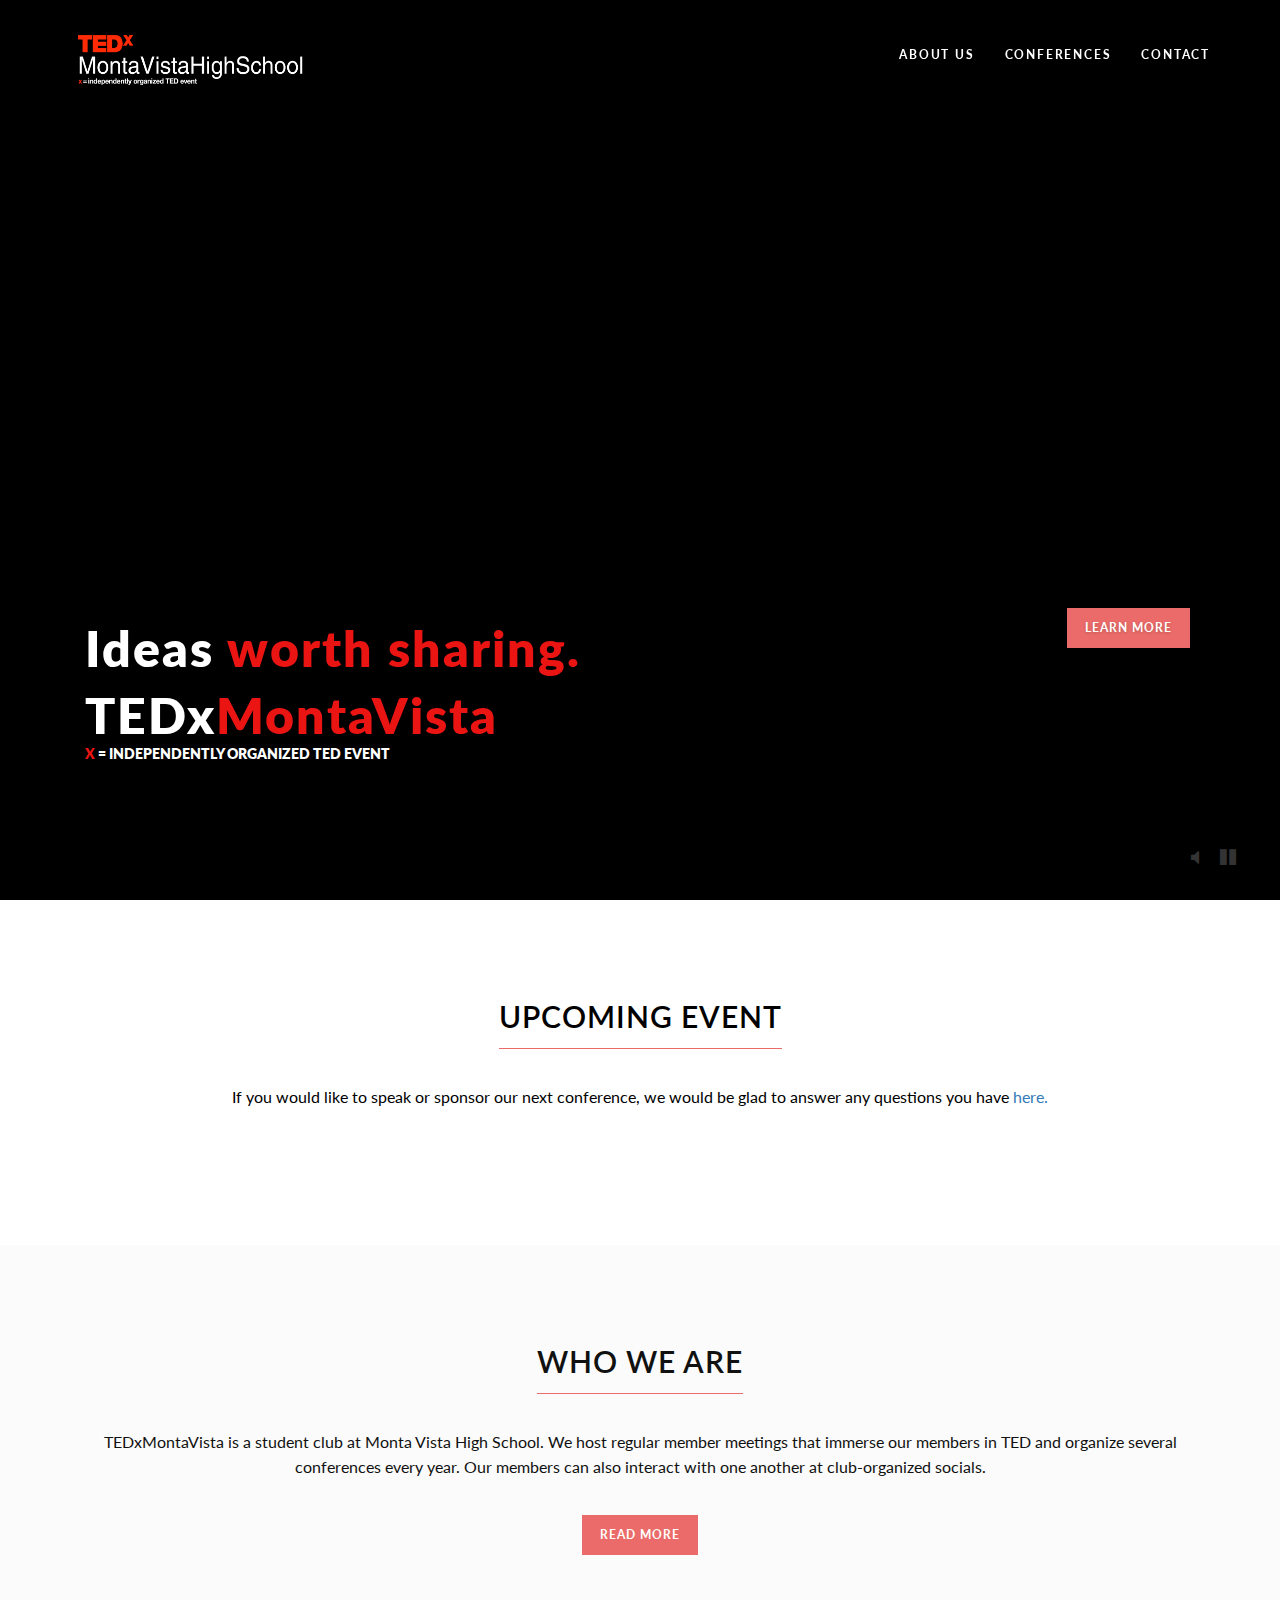
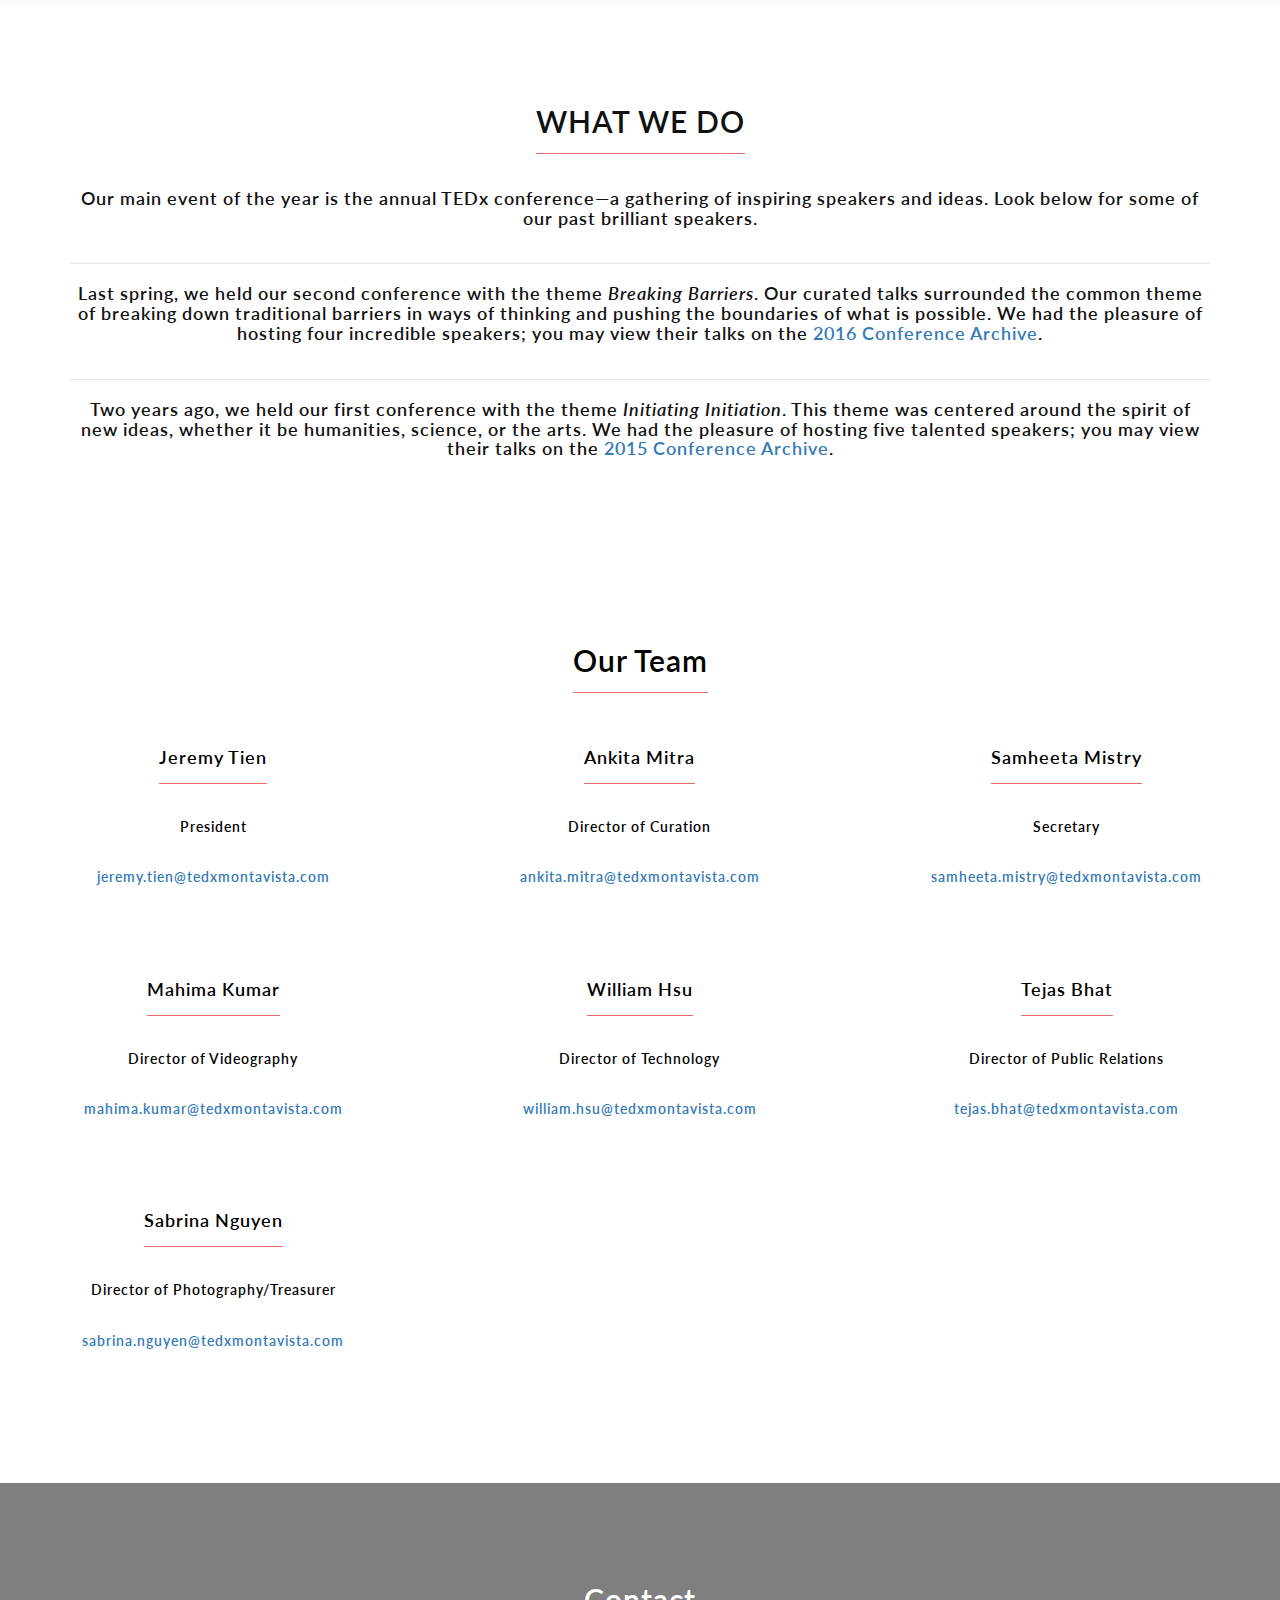
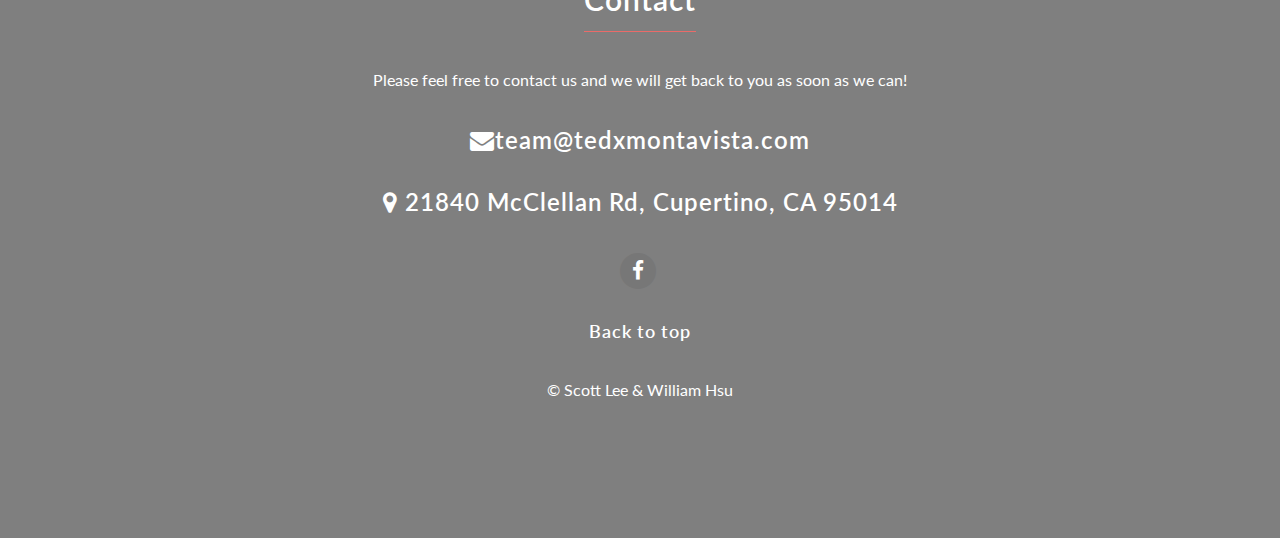
==== index.html @ 3a520374 "firstUpdate" ====
<!DOCTYPE html>
<html lang="en" xmlns="http://www.w3.org/1999/html">
<head>

	<meta charset="utf-8">
	<meta http-equiv="X-UA-Compatible" content="IE=edge">
	<meta name="viewport" content="width=device-width, initial-scale=1">
	<meta name="description" content="">

	<title>TEDxMontaVista</title>

	<!-- Bootstrap -->
	<link href="css/bootstrap.min.css" rel="stylesheet">

	<!-- Styles -->
	<link href="css/style.css" rel="stylesheet">

	<!-- Fonts -->
	<link href="css/font-awesome.min.css" rel="stylesheet" type="text/css">
	<link href='http://fonts.googleapis.com/css?family=Lato:400,700,400italic' rel='stylesheet' type='text/css'>

	<!-- HTML5 Shim and Respond.js IE8 support of HTML5 elements and media queries -->
	<!-- WARNING: Respond.js doesn't work if you view the page via file:// -->
    <!--[if lt IE 9]>   
    <script src="https://oss.maxcdn.com/libs/html5shiv/3.7.0/html5shiv.js"></script>
    <script src="https://oss.maxcdn.com/libs/respond.js/1.4.2/respond.min.js"></script>
    <![endif]-->

</head>

<body id="page-top" data-spy="scroll" data-target=".navbar-fixed-top">

	<!-- Navigation -->
	<nav class="navbar navbar-custom navbar-fixed-top" role="navigation">
		<div class="container">
			<!-- Collect the nav links, forms, and other content for toggling -->
			<div class="collapse navbar-collapse navbar-main-collapse">
				<ul class="nav navbar-nav">
					<a class="navbar-brand" href="#page-top">
						<img src='img/tedx-logo.png' style='width: 300px; height: 50px; margin-top: -10px;'/>
					</a>
				</ul>
				<div class="navbar-collapse collapse">
					<ul class="nav navbar-nav navbar-right">
						<li class="hidden">
							<a href="#page-top"></a>
						</li>
						<li>
							<a class="page-scroll" href="about.html">ABOUT US</a>
						</li>
						<li>
							<a class="dropdown-toggle" data-toggle="dropdown" href="#" role="button" aria-haspopup="true" aria-expanded="false">CONFERENCES</a>
							<ul class="dropdown-menu">
								<li><a href="2015.html">2015: Initiating Innovation</a></li>
								<li><a href="2016.html">2016: Breaking Barriers</a></li>
							</ul>
						</li>
						<!--
						<li>
							<a class="page-scroll" href="team.html">TEAM</a>
						</li>
						-->
						<li>
							<a class="page-scroll" href="#contact">CONTACT</a>
						</li>
					</ul>
				</div>
			</div>
		</div>
	</div>
</nav>

<!-- Intro-->
<header class="intro" style="background-image: none;">

	<!-- Video background-->
	<a id="bgndVideo" class="player" data-property="{videoURL:'https://www.youtube.com/watch?v=3mdTTB6v94Y', containment:'.intro', autoPlay:true, loop:true, mute:true, startAt:8, stopAt: 60, quality:'small', opacity:1, showControls: false, showYTLogo:false, vol:0}"></a>

	<div class="intro-body">
		<div class="container">
			<div class="col-md-7">
				<p class="brand-heading">Ideas <span class="color">worth sharing.</span></p>
				<h1 class="brand-heading-title">TEDx<span class="color">MontaVista</span></h1>
				<p class="intro-text"><span class="color subtext">x</span> = independently organized TED event</p>
			</div>
			<div class="col-md-5">
				<ul class="list-inline lead">
					<li>
						<a href="#about" class="btn btn-primary btn-lg page-scroll">LEARN MORE</a>
					</li>
				</ul>
			</div>
			<div class="video-controls">
				<a id="video-volume" class="fa fa-volume-off fa-lg" href="#"></a>
				<a id="video-play" class="fa fa-pause fa-lg" href="#"></a>
			</div>
		</div>
	</div>
</header>

<!-- Countdown -->

<section id="countdown" class="container-fluid text-center">
	<h2 class="headerline">UPCOMING EVENT</h2>

	<p>If you would like to speak or sponsor our next conference, we would be glad to answer any questions you have <a href="mailto:president@tedxmontavista.com">here.</a></p>
	
	<!-- TIMER: AFTER CONFERENCE DATE IS DECIDED. CHANGE TIME IN CUSTOM.JS -->
	<!--
	<p>Our next conference is taking place on April 23, 2016, at 5:00 PM at the <a href="https://goo.gl/maps/FJUpGHyCZoQ2">Monta Vista High School</a> auditorium. Check out of <a href="https://www.facebook.com/events/777700162365647/">Facebook event</a>, and grab tickets <a href="https://www.eventbrite.com/e/tedxmontavistahighschool-2016-spring-conference-tickets-24337842141">here!</a></p>
	<div id="clock"></div>
	-->

</section>

<!-- About -->
<section id="about" class="container-fluid text-center">
	<div class="row">
		<div class="split-padding3">
			<h2 class="headerline">WHO WE ARE</h2>
			<p>TEDxMontaVista is a student club at Monta Vista High School. We host regular member meetings that immerse our members in TED and organize several conferences every year. Our members can also interact with one another at club-organized socials.</p>
			<a href="about.html" class="btn btn-primary btn-lg page-scroll">READ MORE</a>
		</div>
	</div>
</section>

<!-- Project Section -->
<section id="project" class="head split-padding4">
	<div class="container">
		<div class="row">
			<div class="col-xs-12 text-center">
				<h2 class="headerline">WHAT WE DO</h2>
				<h4>Our main event of the year is the annual TEDx conference—a gathering of inspiring speakers and ideas. Look below for some of our past brilliant speakers. </h4>
				<hr>
				<h4>Last spring, we held our second conference with the theme <em>Breaking Barriers</em>. Our curated talks surrounded the common theme of breaking down traditional barriers in ways of thinking and pushing the boundaries of what is possible. We had the pleasure of hosting four incredible speakers; you may view their talks on the <a href="2016.html">2016 Conference Archive</a>.</h4>
				<hr>
				<h4>Two years ago, we held our first conference with the theme <em>Initiating Initiation</em>. This theme was centered around the spirit of new ideas, whether it be humanities, science, or the arts. We had the pleasure of hosting five talented speakers; you may view their talks on the <a href="2015.html">2015 Conference Archive</a>.</h4>
			</div>
		</div>
	</div>
</section>
<!--
<div class="project wow fadeIn">
	<div class="container-fluid text-center">
		<div class="row">
			<div class="col-sm-6 col-md-6 col-lg-3 project-item no-pad">
				<a href="2016.html" class="project-link">
					<div class="caption">
						<div class="caption-content">
							Elle Allison-Napolitano
						</div>
					</div>
					<img src="img/elle-allison-napolitano.jpg" class="img-responsive center-block" alt="">
				</a>
			</div>
			<div class="col-sm-6 col-md-6 col-lg-3 project-item no-pad">
				<a href="2016.html" class="project-link">
					<div class="caption">
						<div class="caption-content">
							Austin Hill Shaw
						</div>
					</div>
					<img src="img/austin-hill-shaw.jpg" class="img-responsive center-block" alt="">
				</a>
			</div>
			<div class="col-sm-6 col-md-6 col-lg-3 project-item no-pad">
				<a href="2016.html" class="project-link">
					<div class="caption">
						<div class="caption-content">
							Allen Klein
						</div>
					</div>
					<img src="img/allen-klein.jpg" class="img-responsive center-block" alt="">
				</a>
			</div>
			<div class="col-sm-6 col-md-6 col-lg-3 project-item no-pad">
				<a href="2016.html" class="project-link">
					<div class="caption">
						<div class="caption-content">
							Albert Zeng
						</div>
					</div>
					<img src="img/albert-zeng.jpg" class="img-responsive center-block" alt="">
				</a>
			</div>
		</div>
	</div>
</div>
-->
<section id="team" class="container-fluid text-center">
	<div class="row">
		<h2 class="headerline">Our Team</h2><br>
<div class="col-lg-4 col-md-6">
			<h4 class="headerline">Jeremy Tien</h4>
			<!-- <p><img src="img/jeremy-chen.jpg" class="img-responsive center-block" alt=""></p> -->
			<h5>President</h5>
			<h5><a href="mailto:jeremy.tien@tedxmontavista.com">jeremy.tien@tedxmontavista.com</a></h5>
		</div>
		<div class="col-lg-4 col-md-6">
			<h4 class="headerline">Ankita Mitra</h4>
			<!-- <p><img src="img/michael-ding.jpg" class="img-responsive center-block" alt=""></p> -->
			<h5>Director of Curation</p>
			<h5><a href="mailto:ankita.mitra@tedxmontavista.com">ankita.mitra@tedxmontavista.com</a></h5>
		</div>
		<div class="col-lg-4 col-md-6">
			<h4 class="headerline">Samheeta Mistry</h4>
			<!-- <p><img src="img/michael-ding.jpg" class="img-responsive center-block" alt=""></p> -->
			<h5>Secretary</h5>
			<h5><a href="mailto:samheeta.mistry@tedxmontavista.com">samheeta.mistry@tedxmontavista.com</a></h5>
		</div>
	</div>
	<br><br><br>
	<div class="row">
		<div class="col-lg-4 col-md-6">
			<h4 class="headerline">Mahima Kumar</h4>
			<!-- <p><img src="img/scott-lee.jpg" class="img-responsive center-block" alt=""></p> -->
			<h5>Director of Videography</p>
			<h5><a href="mailto:mahima.kumar@tedxmontavista.com">mahima.kumar@tedxmontavista.com</a></h5>
		</div>		
		<div class="col-lg-4 col-md-6">
			<h4 class="headerline">William Hsu</h4>
			<!-- <p><img src="img/michael-ding.jpg" class="img-responsive center-block" alt=""></p> -->
			<h5>Director of Technology</p>
			<h5><a href="mailto:william.hsu@tedxmontavista.com">william.hsu@tedxmontavista.com</a></h5>
		</div>
		<div class="col-lg-4 col-md-6">
			<h4 class="headerline">Tejas Bhat</h4>
			<!-- <p><img src="img/scott-lee.jpg" class="img-responsive center-block" alt=""></p> -->
			<h5>Director of Public Relations</p>
			<h5><a href="mailto:tejas.bhat@tedxmontavista.com">tejas.bhat@tedxmontavista.com</a></h5>
		</div>
	</div>
<br><br><br>
<div class="row">
		<div class="col-lg-4 col-md-6">
			<h4 class="headerline">Sabrina Nguyen</h4>
			<!-- <p><img src="img/scott-lee.jpg" class="img-responsive center-block" alt=""></p> -->
			<h5>Director of Photography/Treasurer</p>
			<h5><a href="mailto:jeremy.tien@tedxmontavista.com">sabrina.nguyen@tedxmontavista.com</a></h5>
		</div>
	</div>
</section>

<!-- Contact Section -->
<section id="contact" class="container-fluid text-center">
	<div class="overlay"></div>
	<div class="col-lg-6 col-lg-offset-3">
		<h2 class="headerline">Contact</h2>
		<p>Please feel free to contact us and we will get back to you as soon as we can!</p>
		<h3><i class="fa fa-envelope"></i><a href="mailto:team@tedxmontavista.com" class="email">team@tedxmontavista.com</a></h3>
		<h3><i class="fa fa-map-marker"></i> 21840 McClellan Rd, Cupertino, CA 95014</h3>
		<ul class="list-inline lead">
			<li><a href="https://www.facebook.com/TEDxMontaVista"><span class="fa-stack"><i class="fa fa-circle fa-stack-2x"></i><i class="fa fa-facebook fa-stack-1x fa-inverse"></i></span></a></li>
		</ul>
		<h4><a href="#page-top" class="email">Back to top</a></h4>
		<p class="">&copy; Scott Lee &amp; William Hsu</p>
	</div>
</section>




<!-- Javascript: Core -->
<script src="js/jquery.js"></script>
<script src="js/bootstrap.min.js"></script>

<!-- Javascript: Plugins -->
<script src="js/easing.min.js"></script>
<script src="js/countdown.min.js"></script>
<script src="js/smoothscroll.js"></script>

<!-- Javascript: Background -->
<script src="js/device.min.js"></script>
<script src="js/mb.YTPlayer.js"></script>

<!-- Javascript: Custom -->
<script src="js/custom.js"></script>

</body>
</html>
---- css/style.css ----
/* Base structure */

html, body {
    width: 100%;
    height: 100% !important;
}

body {
    font-family: 'Lato', sans-serif;
    color: #000;
    background-color: #fff;
}

h1, h2, h3, h4, h5, h6 {
    margin: 0 0 35px;
    letter-spacing: 1px;
    font-weight: 600;
}

p {
    margin: 0 0 25px;
    font-size: 15px;
    line-height: 1.5;
}

@media(min-width:768px) {
    p {
        margin: 0 0 35px;
        font-size: 16px;
        line-height: 1.6;
    }
}

a {
    -webkit-transition: all .3s ease-in-out;
    -moz-transition: all .3s ease-in-out;
    transition: all .3s ease-in-out;
}

a:hover,
a:focus {
    text-decoration: none;
}

.no-pad {
    padding: 0;
}

.headerline {
    border-bottom: 1px solid #EA6B69;
    padding-bottom: 15px;
    display: inline-block;
}

.overlay {
    background: rgba(0, 0, 0, 0.5);
    width: 100%;
    height: 100%;
    position: absolute;
    z-index: -1;
    top: 0;
    left: 0;
}

section {
    position: relative;
    z-index: 999;
    padding: 100px 0;
}

@media(max-width:768px) {
    section {
        padding: 70px 0;
    }
}

.list-inline>li {
    padding-bottom: 10px;
}
.label {
    border-radius: 0;
}
.label-danger {
    background-color: #c00;
}
.btn {
    border-radius: 0;
    font-size: 12px;
    font-weight: 700;
    letter-spacing: 1px;
    text-transform: uppercase;
    -webkit-transition: all .3s ease-in-out;
    -moz-transition: all .3s ease-in-out;
    transition: all .3s ease-in-out;
}
.btn-default {
    border: 2px solid #fff;
    outline: 0;
    color: #fff;
    background-color: transparent;
}
.btn-default:hover,
.btn-default:focus {
    border: 2px solid #eee;
    outline: 0;
    color: #000;
    background-color: #eee;
}
.btn-primary {
    border: 2px solid #EA6B69;
    outline: 0;
    color: #fff;
    background-color: #EA6B69;
}
.btn-primary:hover,
.btn-primary:focus {
    border: 2px solid #EA1513;
    outline: 0;
    color: #fff;
    background-color: #EA1513;
}

.split-padding0,
.split-padding,
.split-padding2,
.split-padding3,
.split-padding3-alt,
.split-padding4,
.split-padding5 {
    padding: 100px 60px 50px;
}

.split-padding3-alt{
    padding-top: 32px;
}

@media(max-width:768px) {
    .split-padding0,
    .split-padding,
    .split-padding2,
    .split-padding3,
    .split-padding3-alt,
    .split-padding4,
    .split-padding5 {
        padding: 50px 20px 50px;
    }

    .split-padding3-alt{
    padding-top: 25px;
    }
}



.split-padding-demo {
    padding: 50px;
}

.split-padding0,
.split-padding,
.split-padding2 {
    color: #fff;
}
.split-padding3,
.split-padding4 {
    color: #111;
}
.split-padding0 {
    background-color: #151515;
}
.split-padding {
    background-color: #111;
}
.split-padding2 {
    background-color: #000;
}

.split-padding3 {
    background-color: rgba(250, 250, 250, 0.8);
}
.split-padding3-alt
{}
}
.split-padding4 {
    background-color: rgba(0, 0, 0, 0.05);
}

a .fa-circle {
    color: #777;
    -webkit-transition: all .3s ease-in-out;
    -moz-transition: all .3s ease-in-out;
    transition: all .3s ease-in-out;
}
a:hover .fa-circle {
    color: #555;
}

/* NavBar */

.navbar-custom {
    margin-bottom: 0;
    border-bottom: 1px solid #333;
    text-transform: uppercase;
    color: rgba(255,255,255,.8);
    background-color: #000;
}
.navbar-custom .navbar-brand {
    font-size: 26px;
    letter-spacing: 1px;
    text-transform: none;
}
.navbar-custom.top-nav-collapse .navbar-brand {
    font-size: 24px;
}
.navbar-custom .navbar-brand:focus {
    outline: 0;
}
.navbar-custom .navbar-brand .navbar-toggle {
   
    font-size: 20px;
    color: #fff;
}
.navbar-custom .navbar-brand .navbar-toggle:focus,
.navbar-custom .navbar-brand .navbar-toggle:active {
    outline: 0;
}
.navbar-custom a {
    color: #fff;
    font-size: 12px;
    font-weight: 700;
    letter-spacing: 0.15em;
    text-transform: uppercase;
}
.navbar-custom .nav li a {
    -webkit-transition: background .4s ease-in-out;
    -moz-transition: background .4s ease-in-out;
    transition: background .4s ease-in-out;
}
.navbar-custom .nav li a:hover {
    outline: 0;
    color: #EA6B69;
    background-color: transparent;
}
.navbar-custom .nav li a:focus,
.navbar-custom .nav li a:active {
    outline: 0;
    background-color: transparent;
}
.navbar-custom .nav li.active {
    outline: 0;
}
.navbar-custom .nav li.active a {
    color: #EA6B69;
}
.navbar-custom .nav li.active a:hover {
    color: #fff;
}
@media(min-width:768px) {
    .navbar-custom {
        padding: 30px;
        border-bottom: 0;
        letter-spacing: 1px;
        background: 0 0;
        -webkit-transition: background .5s ease-in-out,padding .5s ease-in-out;
        -moz-transition: background .5s ease-in-out,padding .5s ease-in-out;
        transition: background .5s ease-in-out,padding .5s ease-in-out;
    }
    .navbar-custom.top-nav-collapse {
        padding: 10px 30px;
        background-color: #000;
    }
}
.top-nav-collapse .container {
    width: auto;
}
.navbar-toggle {
    padding: 3px 5px 0;
    margin-bottom: 0;
}

.nav-title
{
   left: 0%;
}

/* Intro */

.intro {
    display: table;
    width: 100%;
    color: #fff;
    text-shadow: 0 1px 3px rgba(0,0,0,.2);
    height: 100%;
    background: #000 url(../img/5.jpg)  no-repeat center center fixed;
    -webkit-background-size: cover;
    -moz-background-size: cover;
    background-size: cover;
}

.intro2 {
    background: #000 url(../img/6.jpg)  no-repeat center center fixed;
    -webkit-background-size: cover;
    -moz-background-size: cover;
    background-size: cover;
}

.intro2 #clock {
    padding:50px 0;
}

.intro2 #clock span {
    border-bottom: 1px solid #fff!important;
}


.intro .intro-body {
    display: table-cell;
    vertical-align: bottom;
    background: rgba(0, 0, 0, 0.5);
    padding: 100px 0;
}
.intro .intro-body .brand-heading  {
    font-size: 40px;
    font-weight: 800;
    letter-spacing: 2px;
    margin: 0px;
}

.intro .intro-body .brand-heading-title
{
    font-size: 40px;
    font-weight: 800;
    letter-spacing: 2px;
    margin: 0px;
}

.color {
    color: #EA1513;
    
}
.intro .intro-body .intro-text {
    font-size: 14px;
    font-weight: 800;
    text-transform: uppercase;
}
@media(min-width:768px) {
    .intro {
        padding: 0;
    }
    .intro .intro-body .brand-heading {
        font-size: 50px;
    }
    .intro .intro-body .brand-heading-title{
        font-size: 50px;
    }
}

@media (min-width: 992px) {
    .intro .list-inline {
        text-align: right;
    }
}

@media(max-width:768px) {
    .intro2 #clock {
        padding:0;
    }
    .intro .intro-body {
        padding: 30px 0;
    }
}

/* VIDEO BACKGROUND */
.video-controls {
    position: absolute;
    bottom: 30px;
    right: 40px;
    z-index: 1;
    opacity: .2;
    display: none;
}
.video-controls-visible {
    display: inline;
}
.video-controls .fa {
    color: #fff;
    padding: 5px;
    width: 25px;
}

/* Action */

#action {
    background-color: #000;
    padding-top: 0;
    padding-bottom: 0;
}

/* About */

#about,
#about2,
#about3 {
    padding-top: 0;
    padding-bottom: 0;
    color: #333;
}
#about {
    width: 100%;
    background: url(../img/2.jpg)  no-repeat center center fixed;
    -webkit-background-size: cover;
    -moz-background-size: cover;
    background-size: cover;
}

@media(max-width:768px) {
    #about,
    #about2,
    #about3 {
        text-align: center;
    }
}

/* Countdown */

#clock div {
    display: inline-block;
    font-size: 16px;
    font-weight: 600;
    margin:0 25px;
    text-transform: uppercase;
    letter-spacing: 2px;
    line-height: 60px;
}
#clock span {
    display: block;
    font-size: 72px;
    font-weight: 300;
    padding: 30px 0;
    border-bottom: 1px solid #333;
}

@media (max-width: 768px) {
    #clock div {
        font-size: 14px;
        margin:0 15px;
    }
    #clock span {
        font-size: 42px;
        padding: 15px 0;
    }
}

@media (max-width: 468px) {
    #clock div {
        font-size: 11px;
        margin:0 7px;
    }
    #clock span {
        font-size: 32px;
        padding: 5px 0;
    }
}

/* Progress Bar */

#progress {
    background-color: #151515;
    color: #fff;
}
.progress {
    margin-bottom: 40px;
    background-color: #333;
}

/* Project */

#project {
    color: #111;
    padding: 100px 0 50px;
}

.project-item .project-link {
    display: block;
    position: relative;
}
.project-item .project-link .caption {
    position: absolute;
    width: 100%;
    height: 100%;
    opacity: 0;
    background: rgba(255, 255, 255, 0.8);
    cursor: pointer;
    -webkit-transition: all 0.6s ease 0s;
    -moz-transition: all 0.6s ease 0s;
    transition: all 0.6s ease 0s;
}
.project-item .project-link .caption:hover,
#project img:hover,
#project img:focus,
a.project-link:focus,
a.project-link:hover {
    opacity:1!important;
    left: 0;
}
.project-item .project-link:hover {
    -moz-transform: scale(1.04);
    -webkit-transform: scale(1.04);
    -ms-transform: scale(1.04);
    transform: scale(1.04);
}
.project-item .project-link .caption .caption-content {
    position: absolute;
    bottom: 0;
    left:0;
    font-size: 16px;
    color: #333;
    text-transform: uppercase;
    font-weight: 700;
    padding: 30px;
    text-align: left;
}
.project-item .project-link .caption .caption-content .icon {
    display: block;
    font-size: 36px;
    line-height: 46px;
    opacity: 0.5;
}
.project-item {
    overflow: hidden;
}
.project-modal {
    padding: 0!important;
}
.project-modal .modal-content {
    padding: 80px 0;
    min-height: 100%;
    min-width: 102%;
    border: 0;
    border-radius: 0;
    background-clip: border-box;
    -webkit-box-shadow: none;
    box-shadow: none;
}
.project-modal .modal-content h2 {
    margin: 0;
    font-size: 26px;
}
.project-modal .modal-content img,
.project-modal .embed-responsive {
    margin-bottom: 30px;
    width: 100%;
}
.project-modal .close-modal{
    position: absolute;
    top: 0;
    left: 50%;
    cursor: pointer;
    opacity: 0.4;
    font-size: 46px;
    -webkit-transition: all ease .5s;
    -moz-transition: all ease .5s;
    transition: all ease .5s;
}
.project-modal .backgrid {
    left: 40px;
}
.project-modal button {
    margin-top: 20px;
    border: 2px solid #000;
    color: #000;
}
.project-modal .close-modal:hover {
    opacity: .3;
}
.project-modal .modal-backdrop {
    display: none;
    opacity: 0;
}
.modal-content h2 {
    font-weight: 300;
}

@media(max-width:768px) {
    .project-item .project-link .caption {
        opacity: 0.7;
    }
    .project-item .project-link:hover {
        -moz-transform: scale(1);
        -webkit-transform: scale(1);
        -ms-transform: scale(1);
        transform: scale(1);
    }
    .project-item .project-link .caption .caption-content {
        left: 50px;
    }
}

/* Sponsors */

#sponsor {
    background: #151515;
}

.sponsor img {
    max-width: 132px;
    height: 50px;
    margin: 50px auto;
    display: block;
}

/* Team */

#team h2 {
    margin-bottom: 55px;
}

/* Mission */

#mission {
    width: 100%;
    color: #fff;
    background: #111 url(../img/7.jpg) no-repeat center center fixed;
    -webkit-background-size: cover;
    -moz-background-size: cover;
    background-size: cover;
}

#mission .fa {
    display: block;
    padding: 30px 0;
}

/* Contact */

#contact {
    width: 100%;
    color: #fff;
    background: url(../img/3.jpg) no-repeat center center fixed;
    -webkit-background-size: cover;
    -moz-background-size: cover;
    background-size: cover;
}

@media(max-width:1200px) {
    #contact, #mission, #about, .intro {
        background-attachment: scroll;
    }
}

hr {
    border-color: rgba(0, 0, 0, 0.1);
}

a.email{
    color: white;
}

.intro{
    display: table;
    width: 100%;
    color: #fff;
    text-shadow: 0 1px 3px rgba(0,0,0,.2);
    height: 100%;
    -webkit-background-size: cover;
    -moz-background-size: cover;
    background-size: cover;
}

.intro-team{
    background: #000 url("../img/team-bg.jpg")  no-repeat center center fixed;
}

.intro-2015{
    background: #000 url("../img/2015-bg.jpg")  no-repeat center center fixed;
}

.intro-about{
    background: #000 url("../img/about-bg.jpg")  no-repeat center center fixed;

}
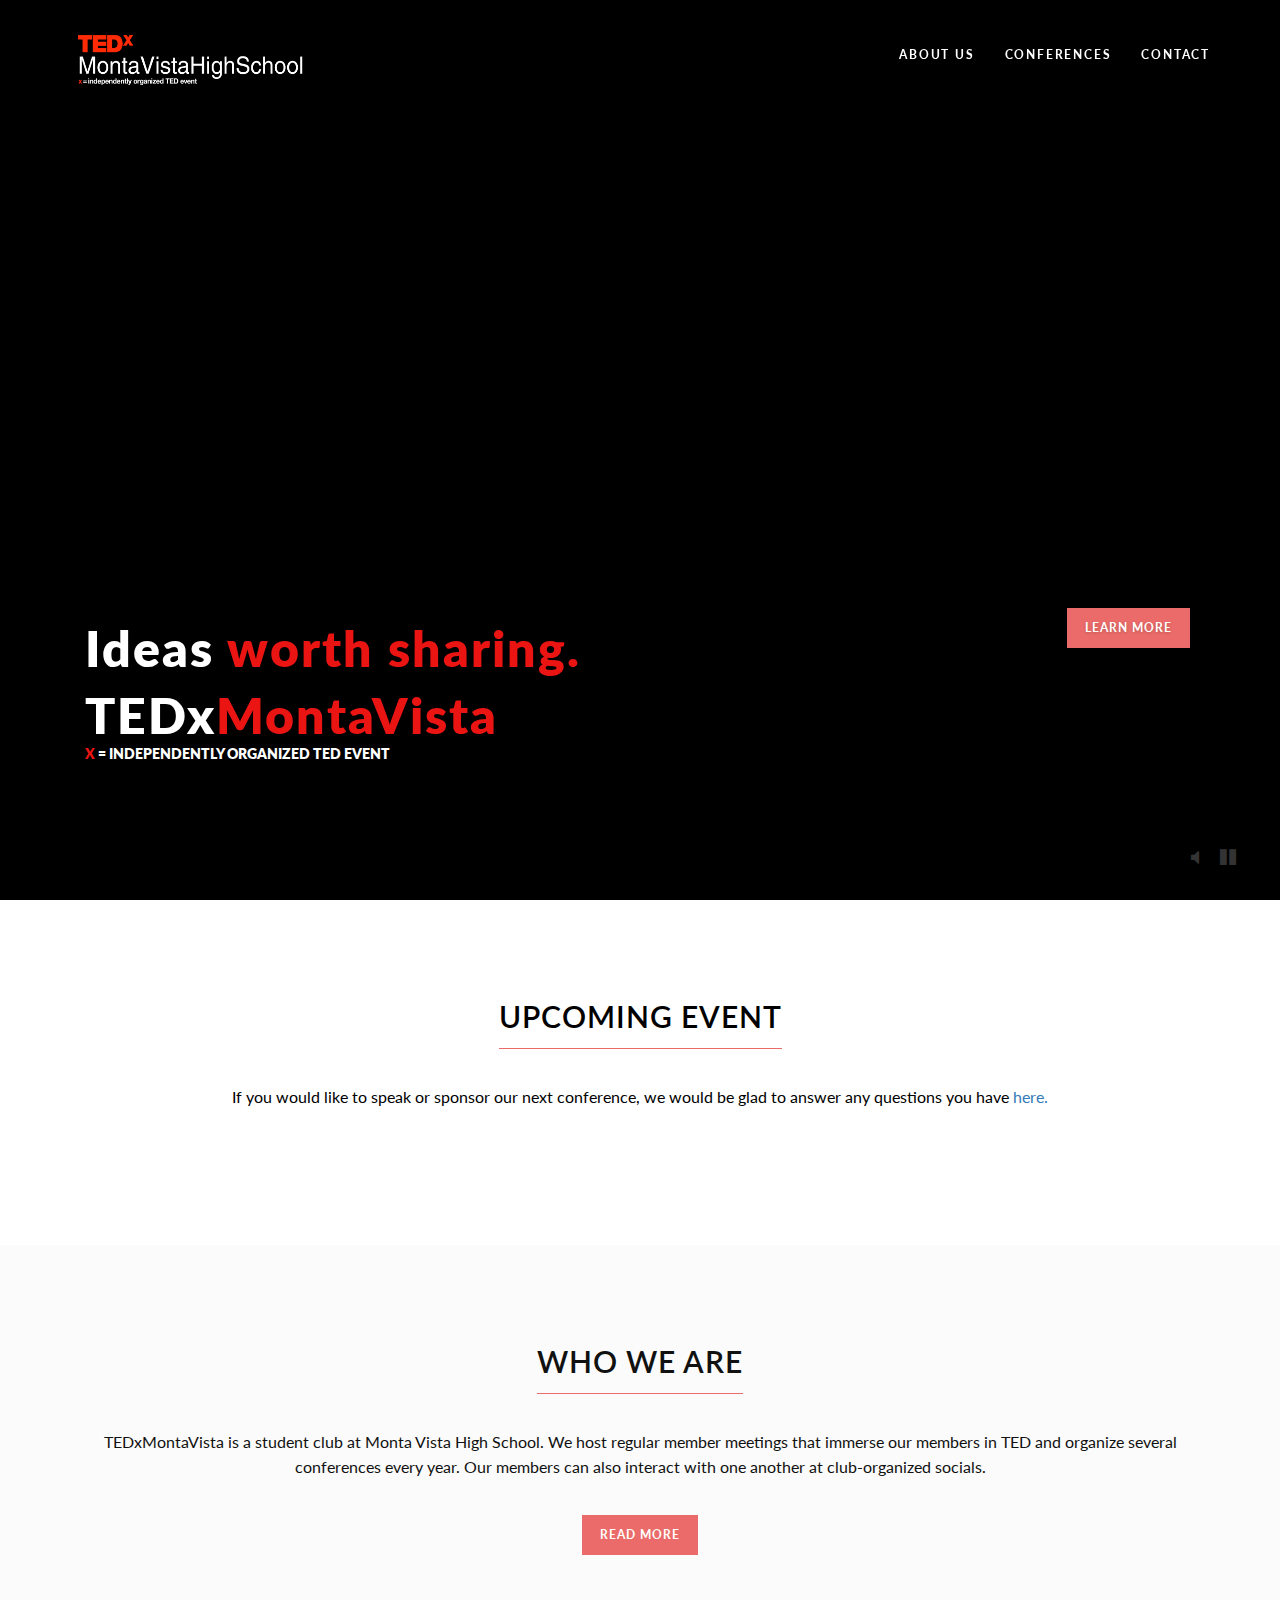
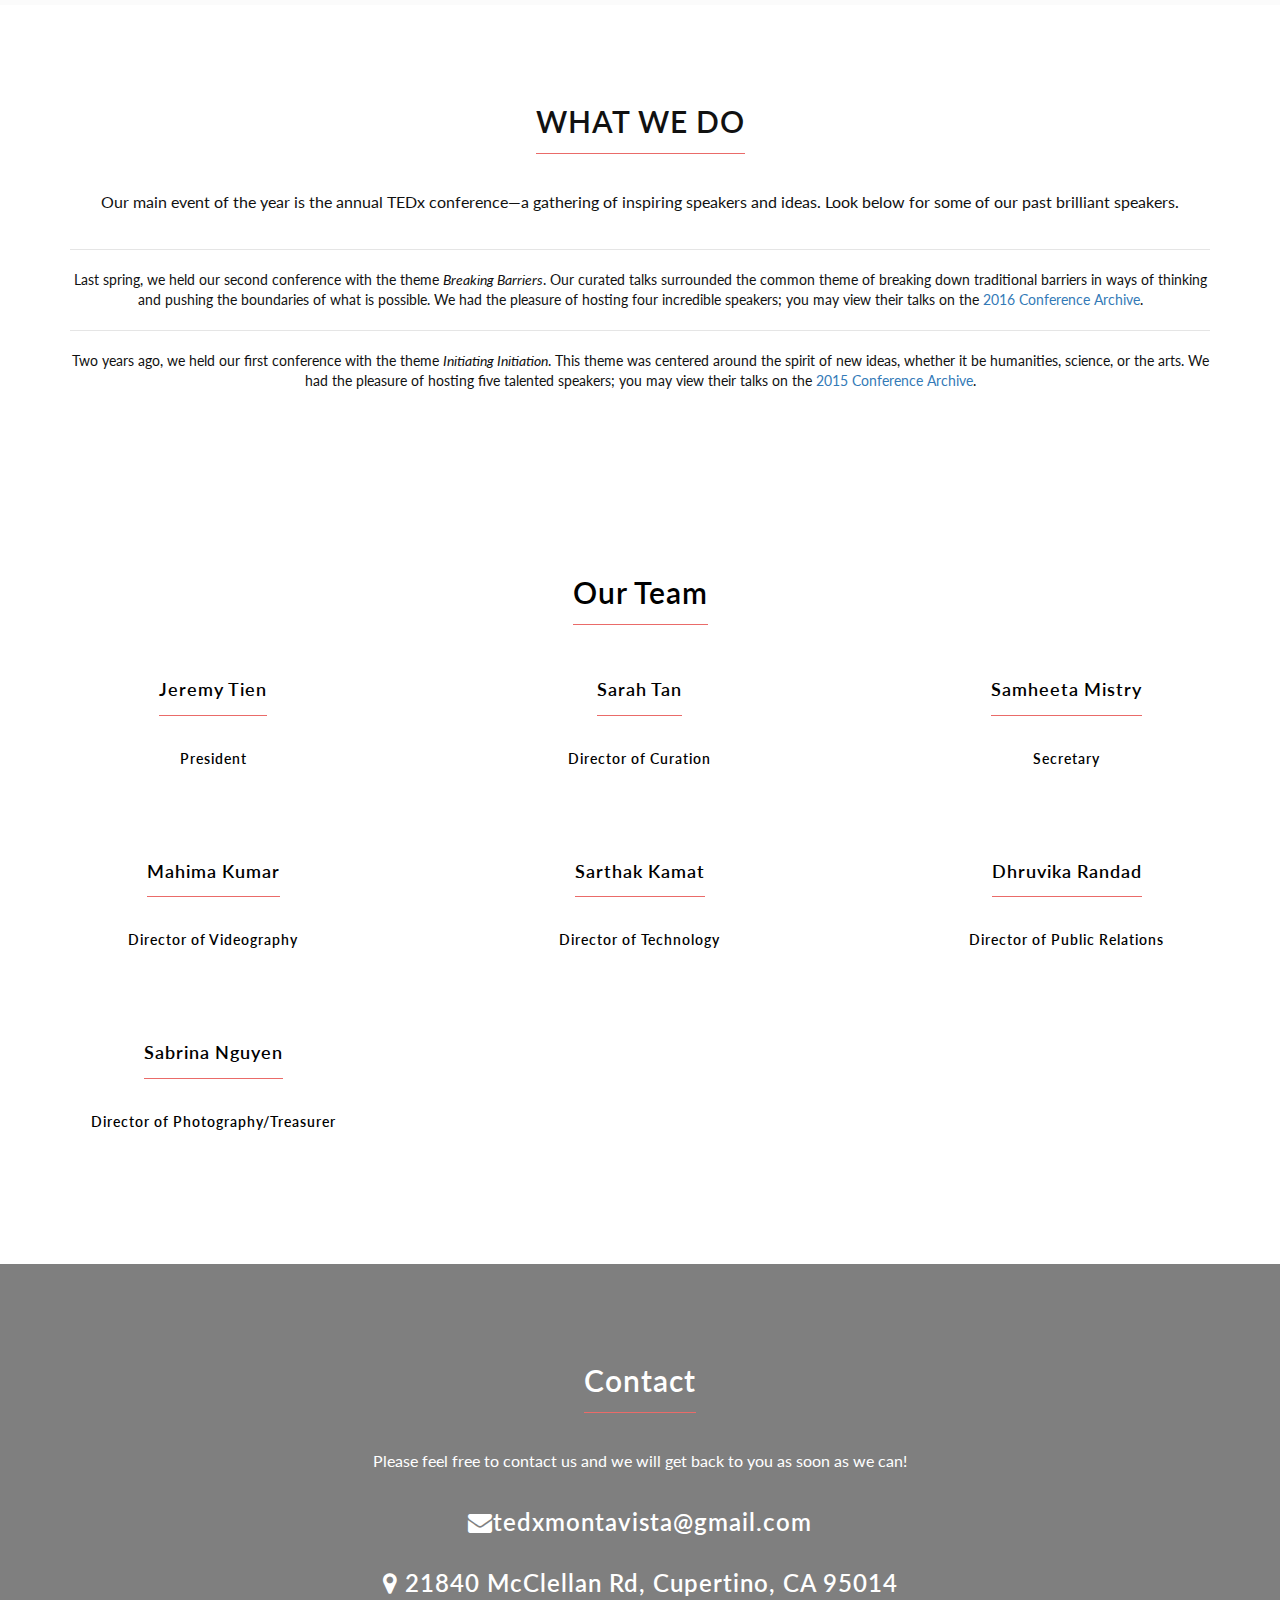
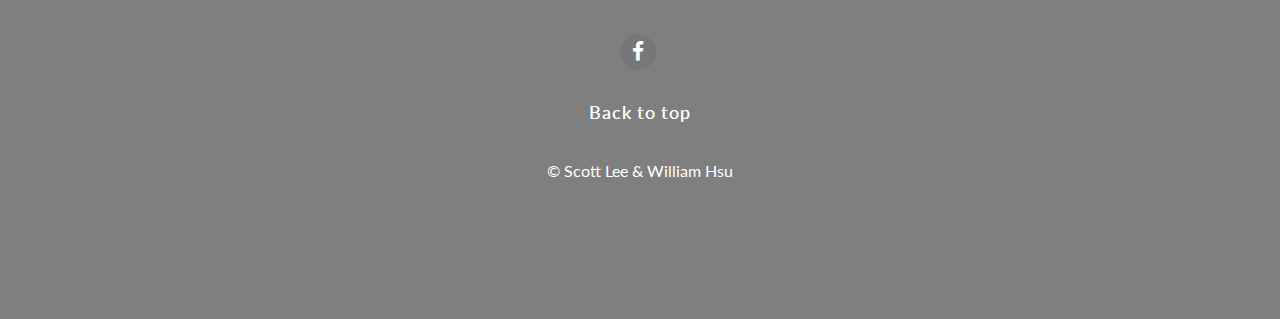
==== commit 49eef2a4: "Update index.html" ====
--- a/index.html
+++ b/index.html
@@ -130,11 +130,13 @@
 		<div class="row">
 			<div class="col-xs-12 text-center">
 				<h2 class="headerline">WHAT WE DO</h2>
-				<h4>Our main event of the year is the annual TEDx conference—a gathering of inspiring speakers and ideas. Look below for some of our past brilliant speakers. </h4>
-				<hr>
-				<h4>Last spring, we held our second conference with the theme <em>Breaking Barriers</em>. Our curated talks surrounded the common theme of breaking down traditional barriers in ways of thinking and pushing the boundaries of what is possible. We had the pleasure of hosting four incredible speakers; you may view their talks on the <a href="2016.html">2016 Conference Archive</a>.</h4>
-				<hr>
-				<h4>Two years ago, we held our first conference with the theme <em>Initiating Initiation</em>. This theme was centered around the spirit of new ideas, whether it be humanities, science, or the arts. We had the pleasure of hosting five talented speakers; you may view their talks on the <a href="2015.html">2015 Conference Archive</a>.</h4>
+				<p>
+					<span>Our main event of the year is the annual TEDx conference—a gathering of inspiring speakers and ideas. Look below for some of our past brilliant speakers. </span>
+					<hr>
+					<span>Last spring, we held our second conference with the theme <em>Breaking Barriers</em>. Our curated talks surrounded the common theme of breaking down traditional barriers in ways of thinking and pushing the boundaries of what is possible. We had the pleasure of hosting four incredible speakers; you may view their talks on the <a href="2016.html">2016 Conference Archive</a>.</span>
+					<hr>
+					<span>Two years ago, we held our first conference with the theme <em>Initiating Initiation</em>. This theme was centered around the spirit of new ideas, whether it be humanities, science, or the arts. We had the pleasure of hosting five talented speakers; you may view their talks on the <a href="2015.html">2015 Conference Archive</a>.</span>
+				</p>
 			</div>
 		</div>
 	</div>
@@ -194,19 +196,19 @@
 			<h4 class="headerline">Jeremy Tien</h4>
 			<!-- <p><img src="img/jeremy-chen.jpg" class="img-responsive center-block" alt=""></p> -->
 			<h5>President</h5>
-			<h5><a href="mailto:jeremy.tien@tedxmontavista.com">jeremy.tien@tedxmontavista.com</a></h5>
-		</div>
-		<div class="col-lg-4 col-md-6">
-			<h4 class="headerline">Ankita Mitra</h4>
+			<!-- <h5><a href="mailto:jeremy.tien@tedxmontavista.com">jeremy.tien@tedxmontavista.com</a></h5> -->
+		</div>
+		<div class="col-lg-4 col-md-6">
+			<h4 class="headerline">Sarah Tan</h4>
 			<!-- <p><img src="img/michael-ding.jpg" class="img-responsive center-block" alt=""></p> -->
 			<h5>Director of Curation</p>
-			<h5><a href="mailto:ankita.mitra@tedxmontavista.com">ankita.mitra@tedxmontavista.com</a></h5>
+			<!-- <h5><a href="mailto:ankita.mitra@tedxmontavista.com">ankita.mitra@tedxmontavista.com</a></h5> -->
 		</div>
 		<div class="col-lg-4 col-md-6">
 			<h4 class="headerline">Samheeta Mistry</h4>
 			<!-- <p><img src="img/michael-ding.jpg" class="img-responsive center-block" alt=""></p> -->
 			<h5>Secretary</h5>
-			<h5><a href="mailto:samheeta.mistry@tedxmontavista.com">samheeta.mistry@tedxmontavista.com</a></h5>
+			<!-- <h5><a href="mailto:samheeta.mistry@tedxmontavista.com">samheeta.mistry@tedxmontavista.com</a></h5> -->
 		</div>
 	</div>
 	<br><br><br>
@@ -215,19 +217,19 @@
 			<h4 class="headerline">Mahima Kumar</h4>
 			<!-- <p><img src="img/scott-lee.jpg" class="img-responsive center-block" alt=""></p> -->
 			<h5>Director of Videography</p>
-			<h5><a href="mailto:mahima.kumar@tedxmontavista.com">mahima.kumar@tedxmontavista.com</a></h5>
+			<!-- <h5><a href="mailto:mahima.kumar@tedxmontavista.com">mahima.kumar@tedxmontavista.com</a></h5> -->
 		</div>		
 		<div class="col-lg-4 col-md-6">
-			<h4 class="headerline">William Hsu</h4>
+			<h4 class="headerline">Sarthak Kamat</h4>
 			<!-- <p><img src="img/michael-ding.jpg" class="img-responsive center-block" alt=""></p> -->
 			<h5>Director of Technology</p>
-			<h5><a href="mailto:william.hsu@tedxmontavista.com">william.hsu@tedxmontavista.com</a></h5>
-		</div>
-		<div class="col-lg-4 col-md-6">
-			<h4 class="headerline">Tejas Bhat</h4>
+			<!--<h5><a href="mailto:william.hsu@tedxmontavista.com">william.hsu@tedxmontavista.com</a></h5> -->
+		</div>
+		<div class="col-lg-4 col-md-6">
+			<h4 class="headerline">Dhruvika Randad</h4>
 			<!-- <p><img src="img/scott-lee.jpg" class="img-responsive center-block" alt=""></p> -->
 			<h5>Director of Public Relations</p>
-			<h5><a href="mailto:tejas.bhat@tedxmontavista.com">tejas.bhat@tedxmontavista.com</a></h5>
+			<!-- <h5><a href="mailto:tejas.bhat@tedxmontavista.com">tejas.bhat@tedxmontavista.com</a></h5> -->
 		</div>
 	</div>
 <br><br><br>
@@ -236,7 +238,7 @@
 			<h4 class="headerline">Sabrina Nguyen</h4>
 			<!-- <p><img src="img/scott-lee.jpg" class="img-responsive center-block" alt=""></p> -->
 			<h5>Director of Photography/Treasurer</p>
-			<h5><a href="mailto:jeremy.tien@tedxmontavista.com">sabrina.nguyen@tedxmontavista.com</a></h5>
+			<!-- <h5><a href="mailto:jeremy.tien@tedxmontavista.com">sabrina.nguyen@tedxmontavista.com</a></h5> -->
 		</div>
 	</div>
 </section>
@@ -247,7 +249,7 @@
 	<div class="col-lg-6 col-lg-offset-3">
 		<h2 class="headerline">Contact</h2>
 		<p>Please feel free to contact us and we will get back to you as soon as we can!</p>
-		<h3><i class="fa fa-envelope"></i><a href="mailto:team@tedxmontavista.com" class="email">team@tedxmontavista.com</a></h3>
+		<h3><i class="fa fa-envelope"></i><a href="mailto:tedxmontavista@gmail.com" class="email">tedxmontavista@gmail.com</a></h3>
 		<h3><i class="fa fa-map-marker"></i> 21840 McClellan Rd, Cupertino, CA 95014</h3>
 		<ul class="list-inline lead">
 			<li><a href="https://www.facebook.com/TEDxMontaVista"><span class="fa-stack"><i class="fa fa-circle fa-stack-2x"></i><i class="fa fa-facebook fa-stack-1x fa-inverse"></i></span></a></li>
@@ -277,4 +279,4 @@
 <script src="js/custom.js"></script>
 
 </body>
-</html>+</html>
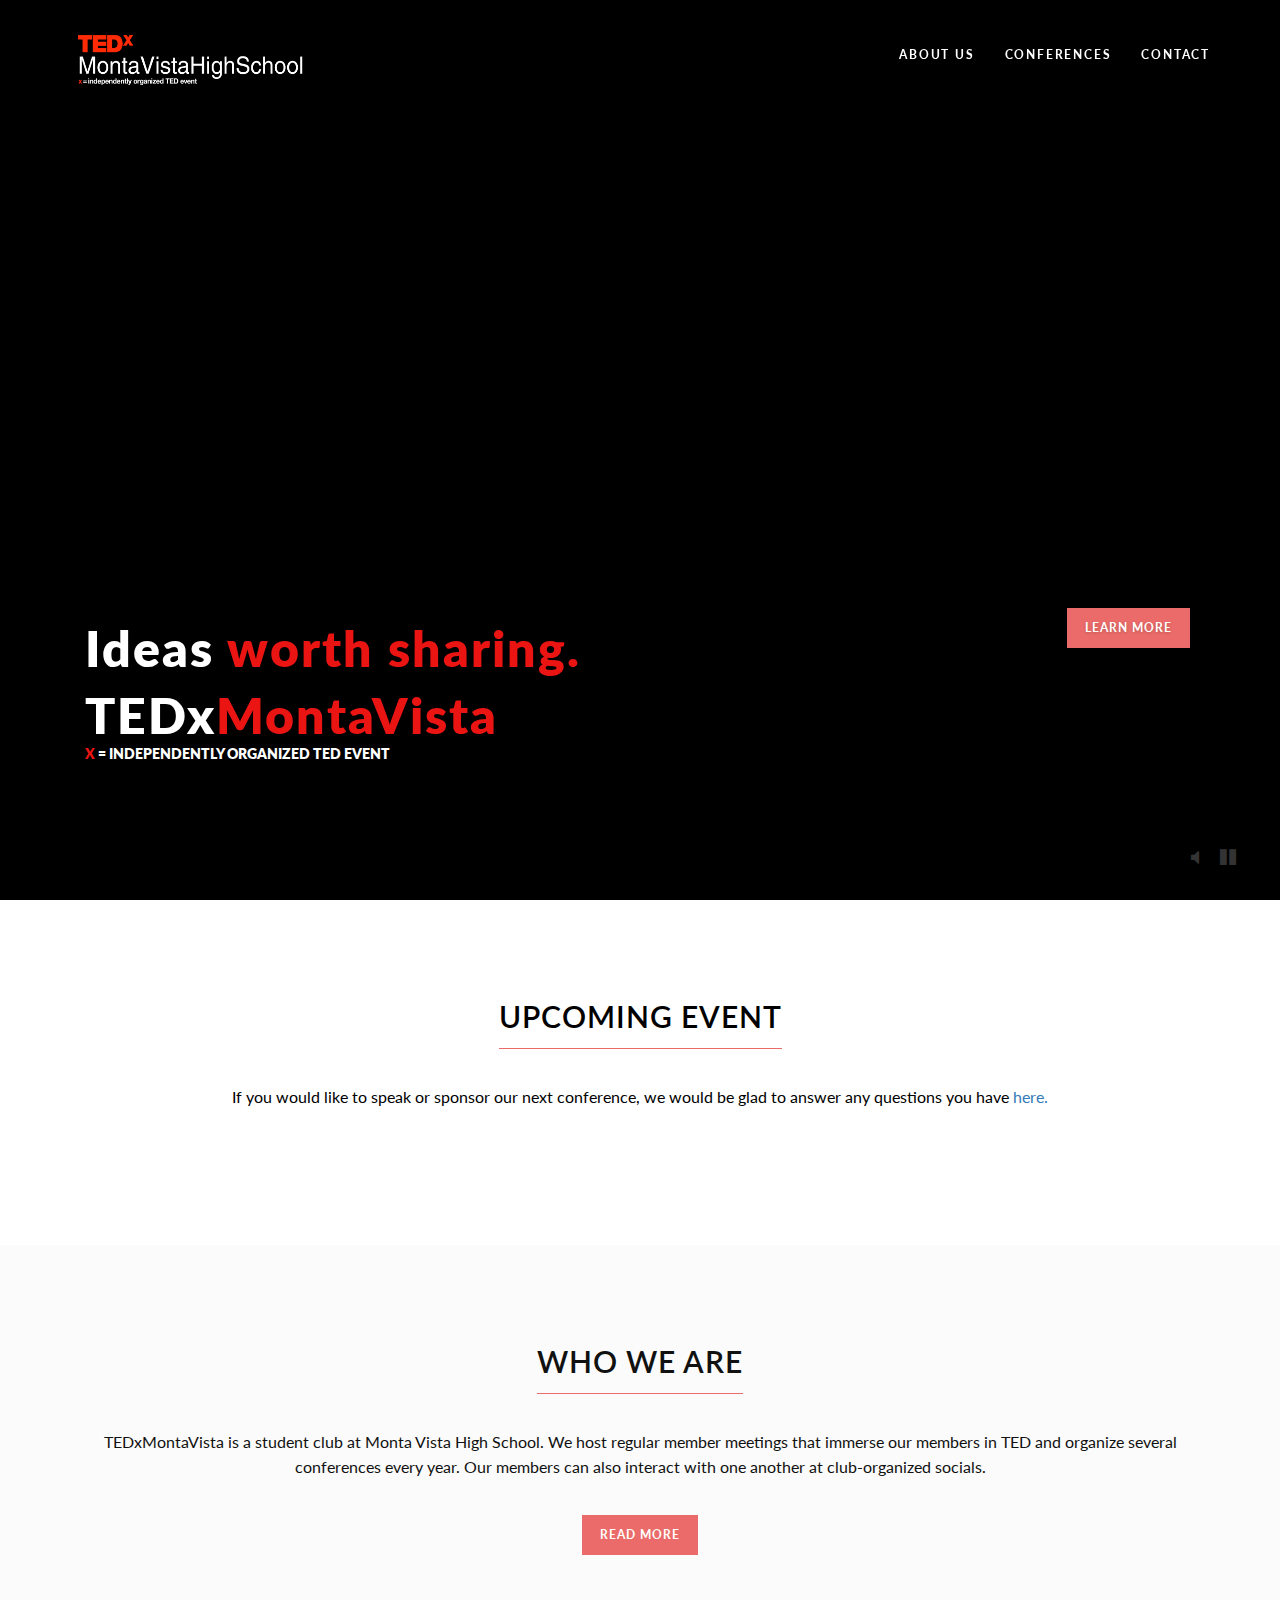
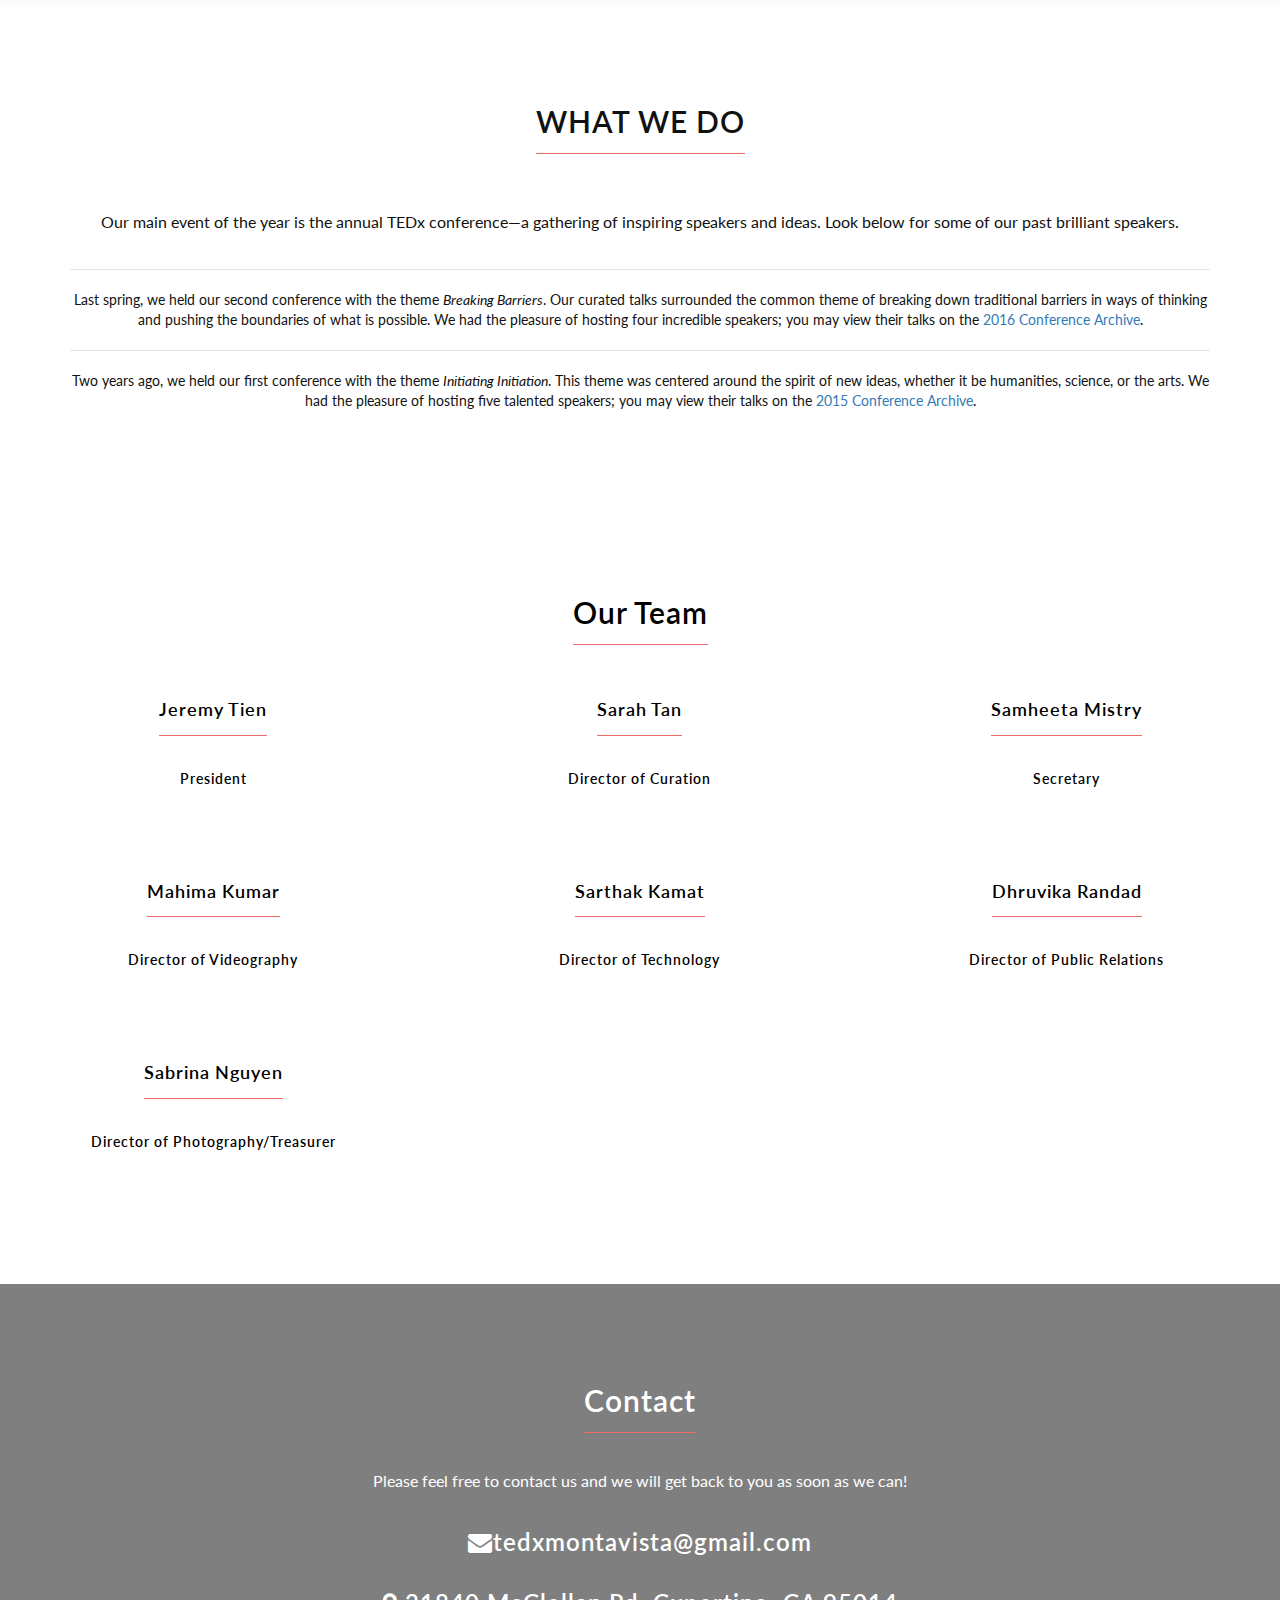
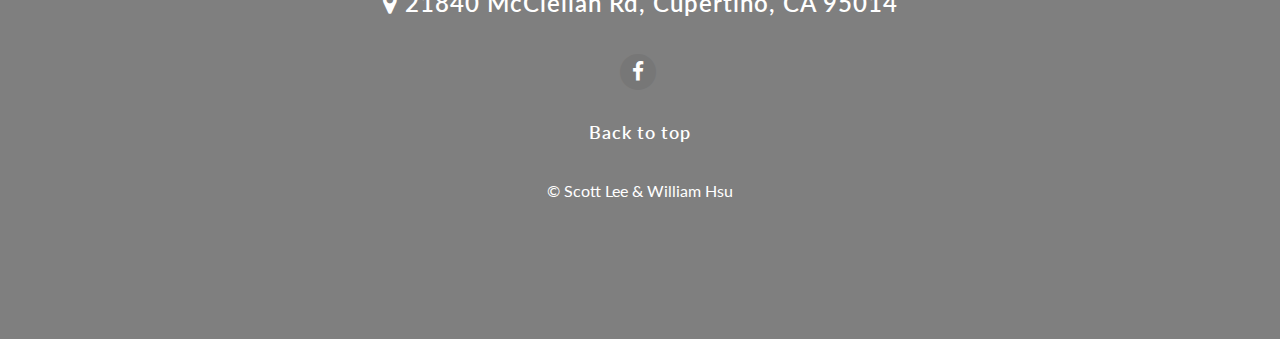
==== commit 4acc313d: "Update index.html" ====
--- a/index.html
+++ b/index.html
@@ -130,7 +130,7 @@
 		<div class="row">
 			<div class="col-xs-12 text-center">
 				<h2 class="headerline">WHAT WE DO</h2>
-				<p>
+				<br><br><p>
 					<span>Our main event of the year is the annual TEDx conference—a gathering of inspiring speakers and ideas. Look below for some of our past brilliant speakers. </span>
 					<hr>
 					<span>Last spring, we held our second conference with the theme <em>Breaking Barriers</em>. Our curated talks surrounded the common theme of breaking down traditional barriers in ways of thinking and pushing the boundaries of what is possible. We had the pleasure of hosting four incredible speakers; you may view their talks on the <a href="2016.html">2016 Conference Archive</a>.</span>
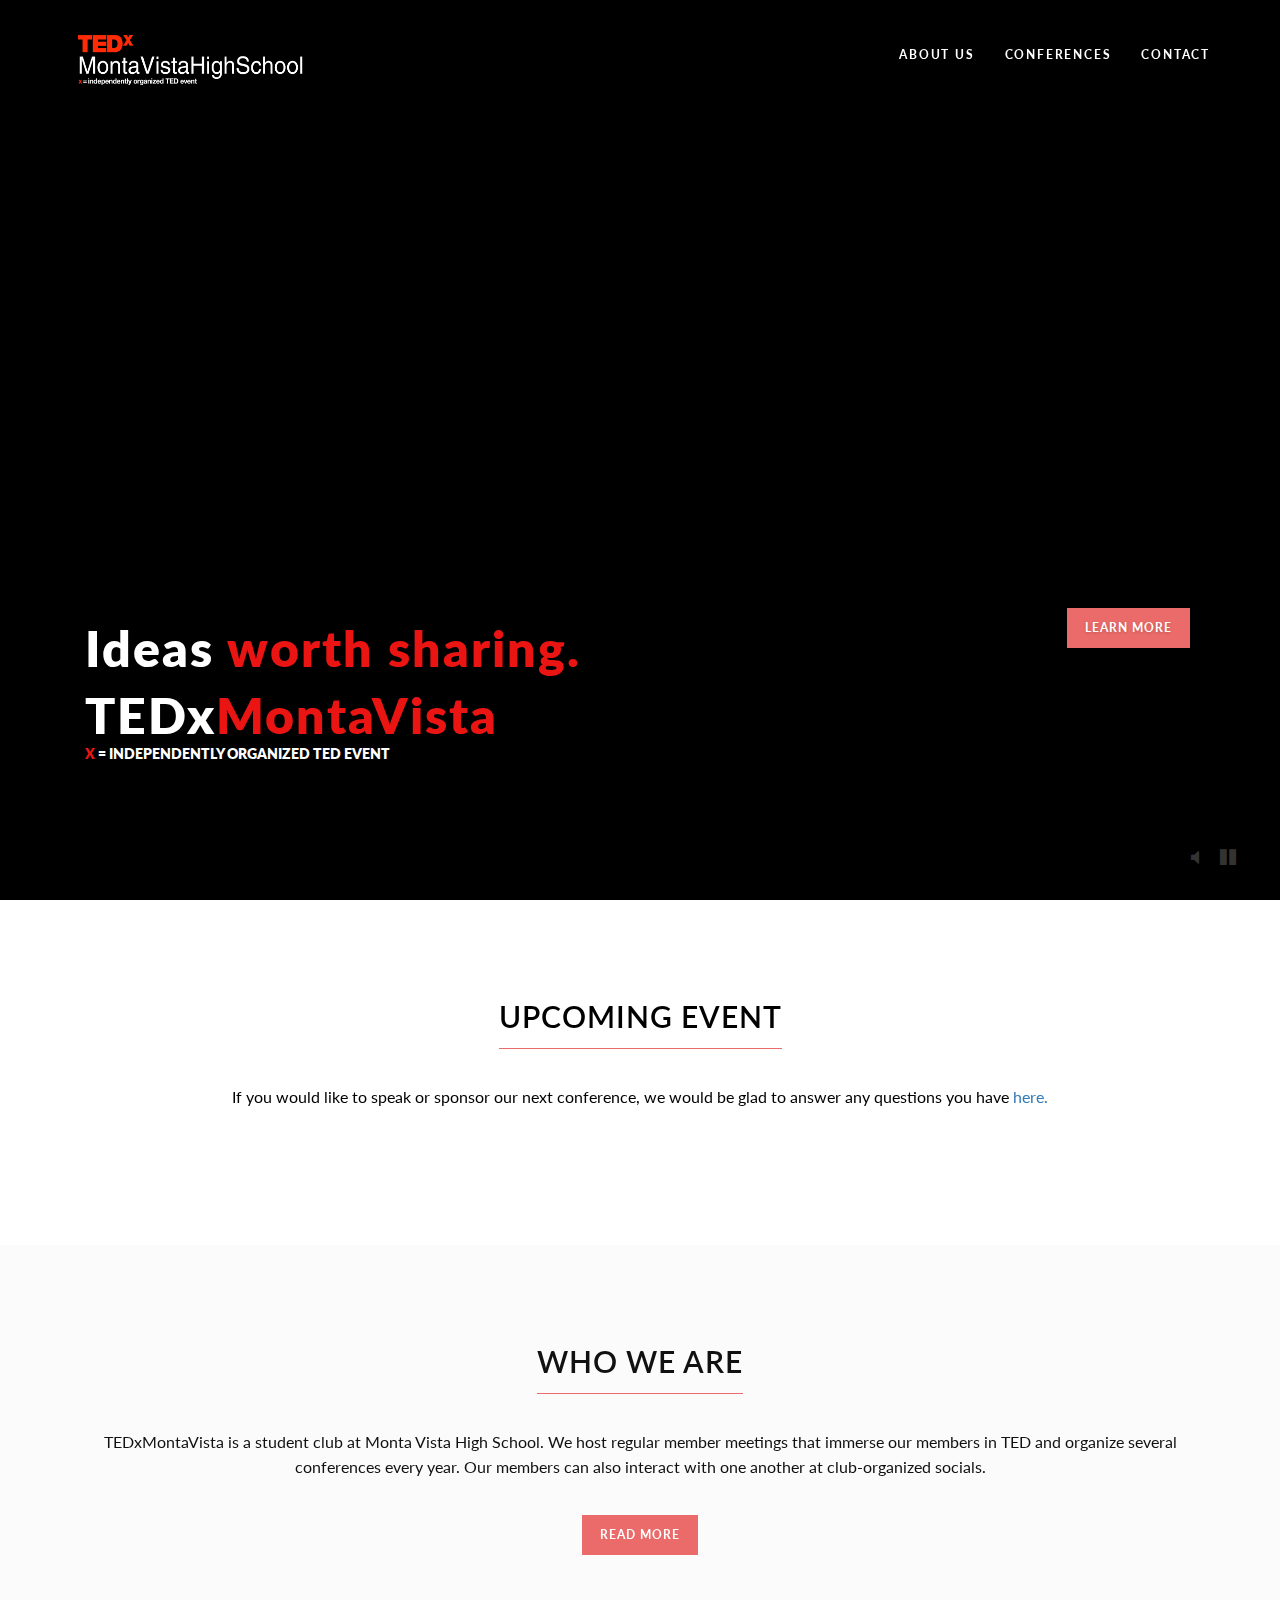
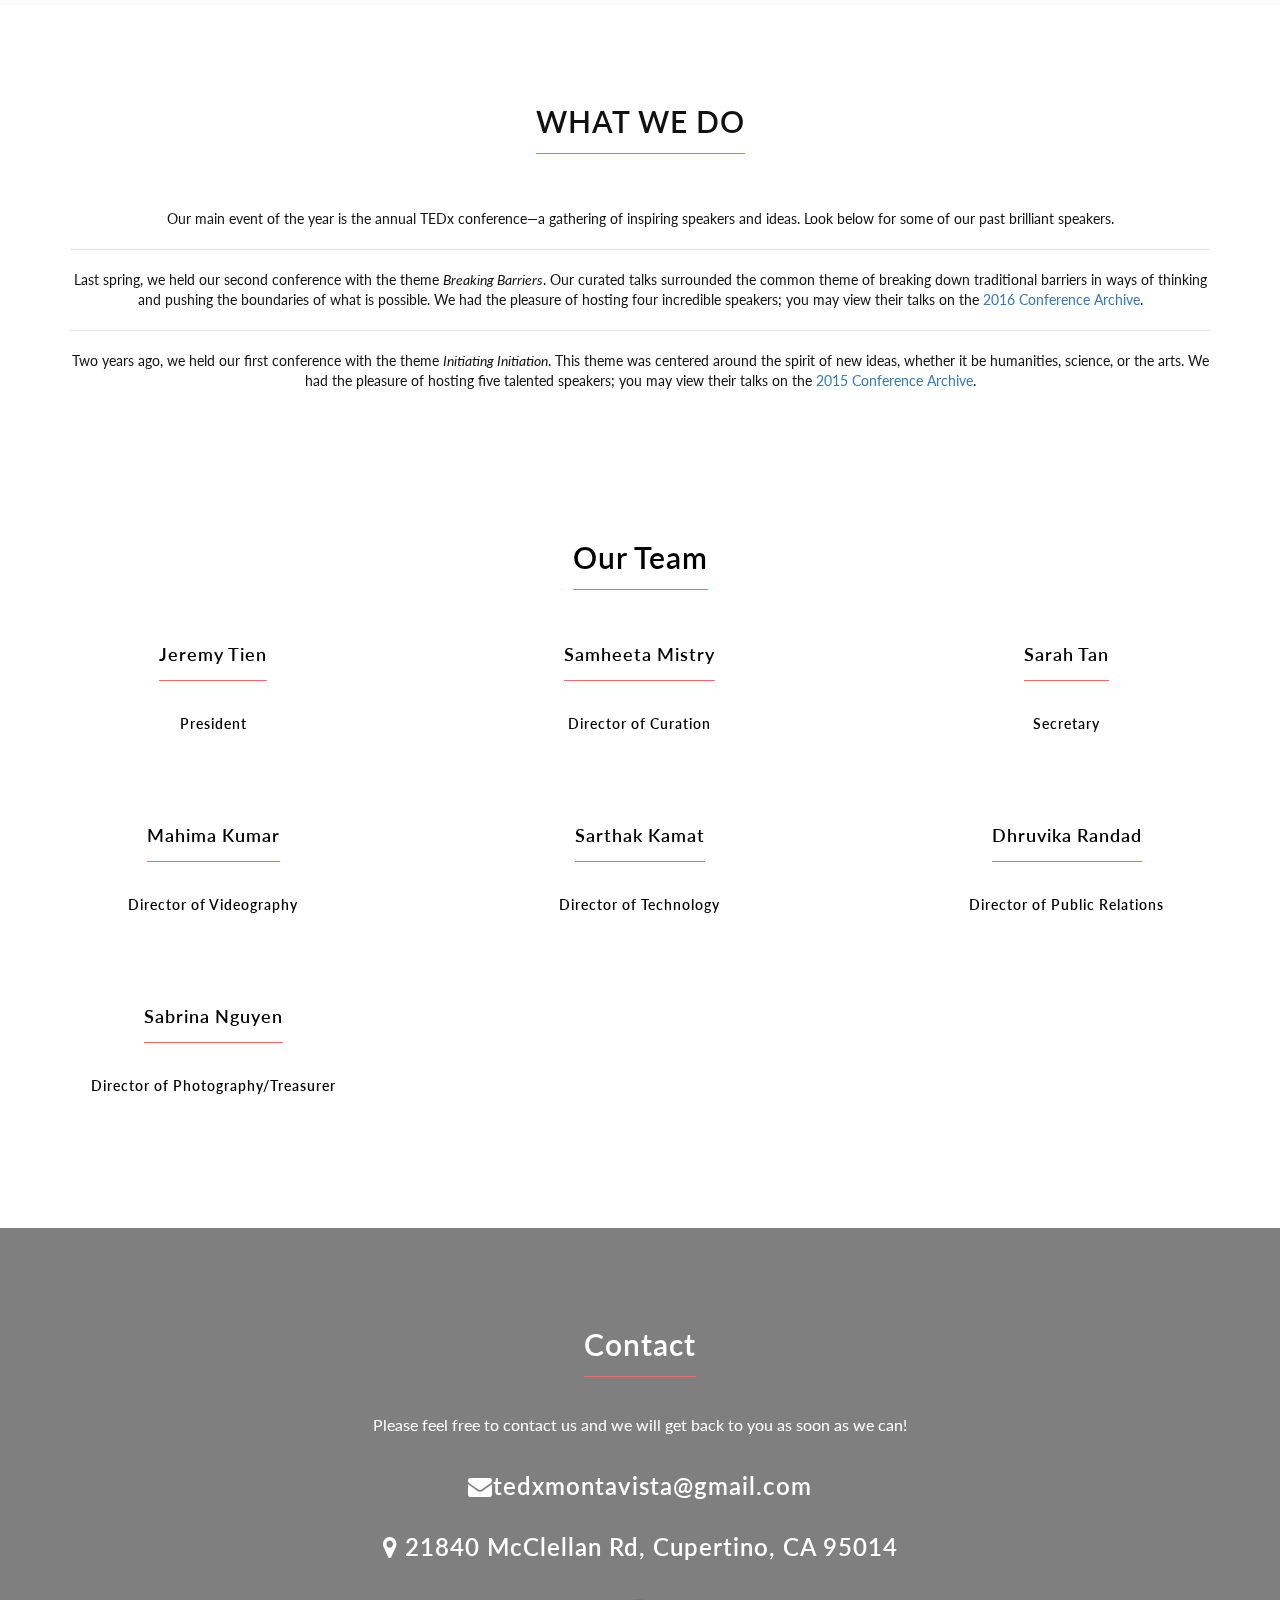
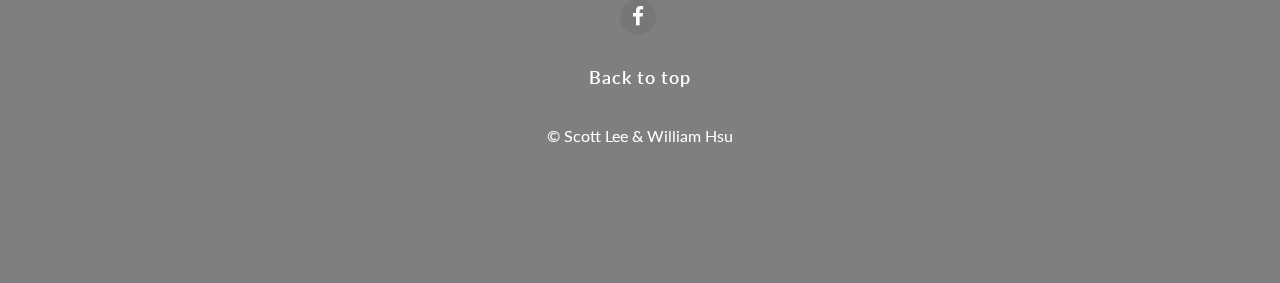
==== commit e5470747: "Update index.html" ====
--- a/index.html
+++ b/index.html
@@ -74,7 +74,9 @@
 <header class="intro" style="background-image: none;">
 
 	<!-- Video background-->
-	<a id="bgndVideo" class="player" data-property="{videoURL:'https://www.youtube.com/watch?v=3mdTTB6v94Y', containment:'.intro', autoPlay:true, loop:true, mute:true, startAt:8, stopAt: 60, quality:'small', opacity:1, showControls: false, showYTLogo:false, vol:0}"></a>
+	<a id="bgndVideo" class="player" data-
+	   
+	   operty="{videoURL:'https://www.youtube.com/watch?v=3mdTTB6v94Y', containment:'.intro', autoPlay:true, loop:true, mute:true, startAt:8, stopAt: 60, quality:'small', opacity:1, showControls: false, showYTLogo:false, vol:0}"></a>
 
 	<div class="intro-body">
 		<div class="container">
@@ -130,13 +132,12 @@
 		<div class="row">
 			<div class="col-xs-12 text-center">
 				<h2 class="headerline">WHAT WE DO</h2>
-				<br><br><p>
+				<br><br>
 					<span>Our main event of the year is the annual TEDx conference—a gathering of inspiring speakers and ideas. Look below for some of our past brilliant speakers. </span>
 					<hr>
 					<span>Last spring, we held our second conference with the theme <em>Breaking Barriers</em>. Our curated talks surrounded the common theme of breaking down traditional barriers in ways of thinking and pushing the boundaries of what is possible. We had the pleasure of hosting four incredible speakers; you may view their talks on the <a href="2016.html">2016 Conference Archive</a>.</span>
 					<hr>
 					<span>Two years ago, we held our first conference with the theme <em>Initiating Initiation</em>. This theme was centered around the spirit of new ideas, whether it be humanities, science, or the arts. We had the pleasure of hosting five talented speakers; you may view their talks on the <a href="2015.html">2015 Conference Archive</a>.</span>
-				</p>
 			</div>
 		</div>
 	</div>
@@ -199,13 +200,13 @@
 			<!-- <h5><a href="mailto:jeremy.tien@tedxmontavista.com">jeremy.tien@tedxmontavista.com</a></h5> -->
 		</div>
 		<div class="col-lg-4 col-md-6">
-			<h4 class="headerline">Sarah Tan</h4>
+			<h4 class="headerline">Samheeta Mistry</h4>
 			<!-- <p><img src="img/michael-ding.jpg" class="img-responsive center-block" alt=""></p> -->
 			<h5>Director of Curation</p>
 			<!-- <h5><a href="mailto:ankita.mitra@tedxmontavista.com">ankita.mitra@tedxmontavista.com</a></h5> -->
 		</div>
 		<div class="col-lg-4 col-md-6">
-			<h4 class="headerline">Samheeta Mistry</h4>
+			<h4 class="headerline"> Sarah Tan</h4>
 			<!-- <p><img src="img/michael-ding.jpg" class="img-responsive center-block" alt=""></p> -->
 			<h5>Secretary</h5>
 			<!-- <h5><a href="mailto:samheeta.mistry@tedxmontavista.com">samheeta.mistry@tedxmontavista.com</a></h5> -->
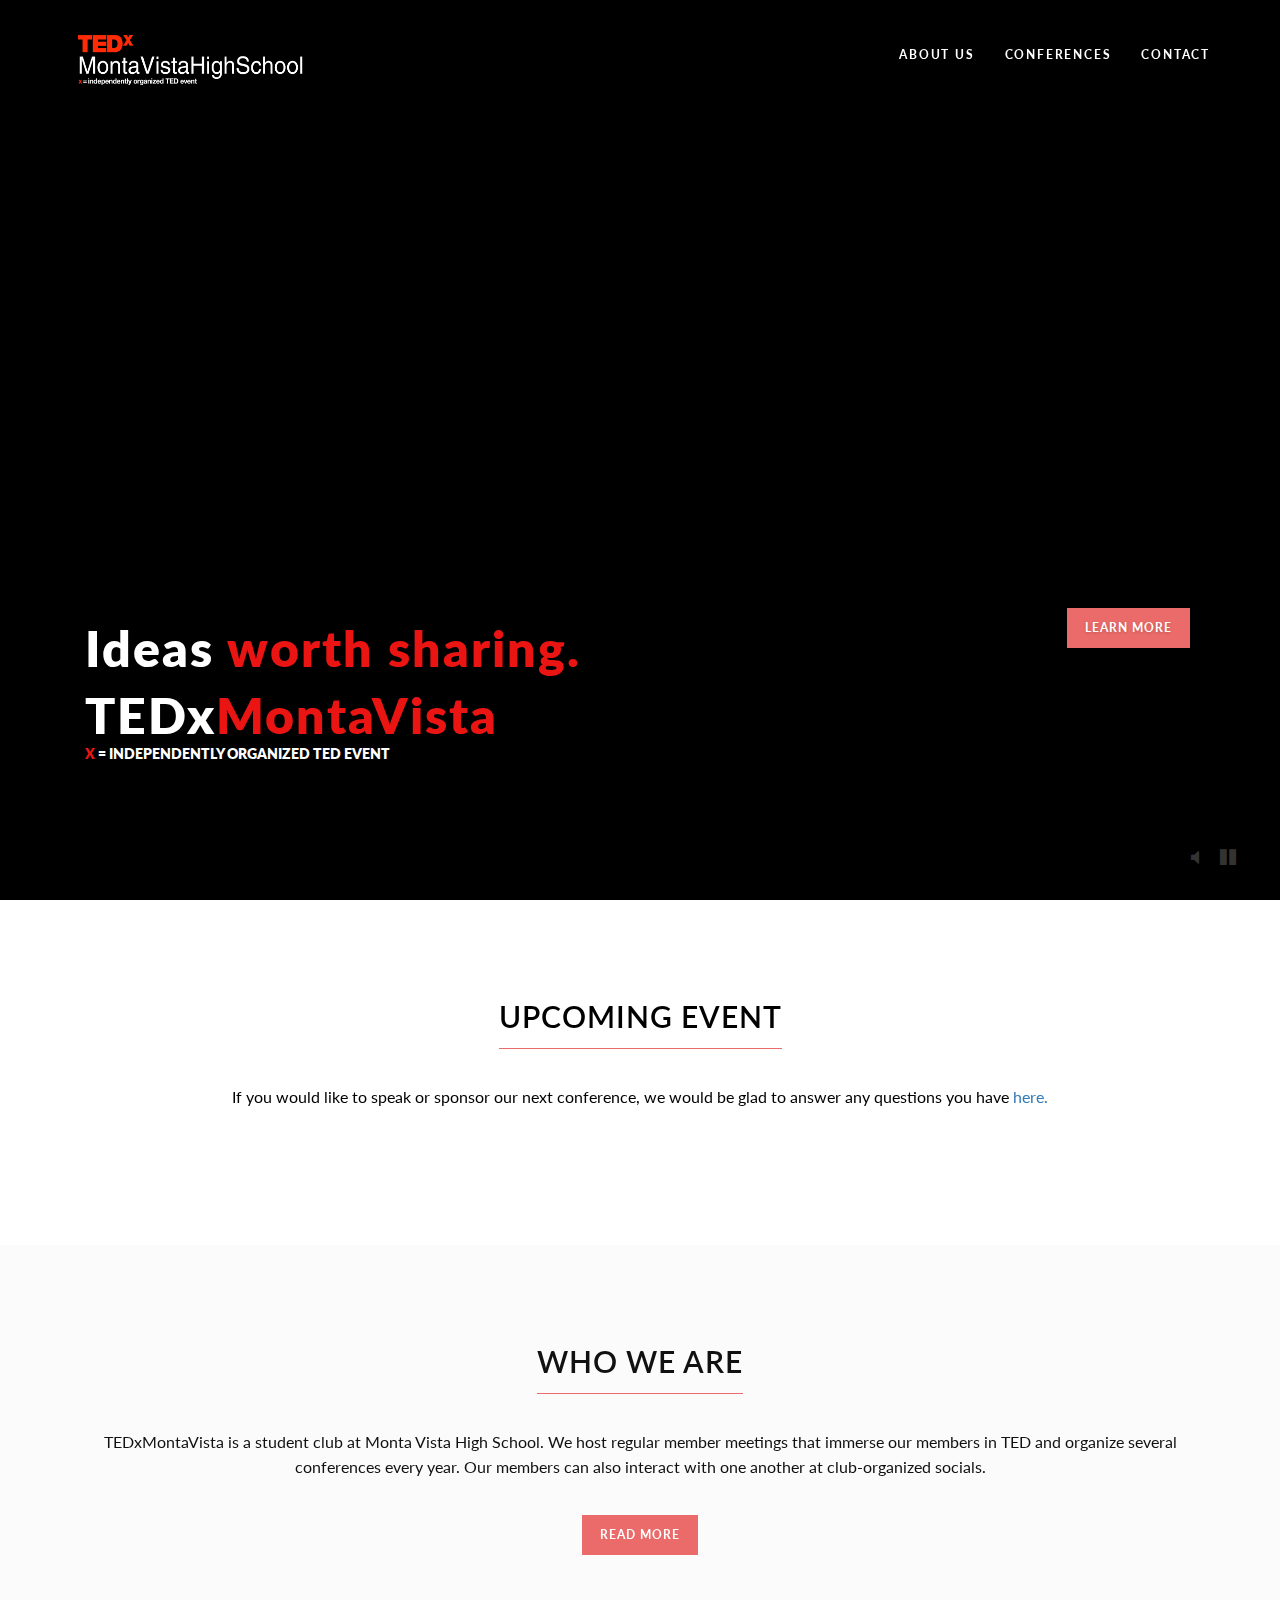
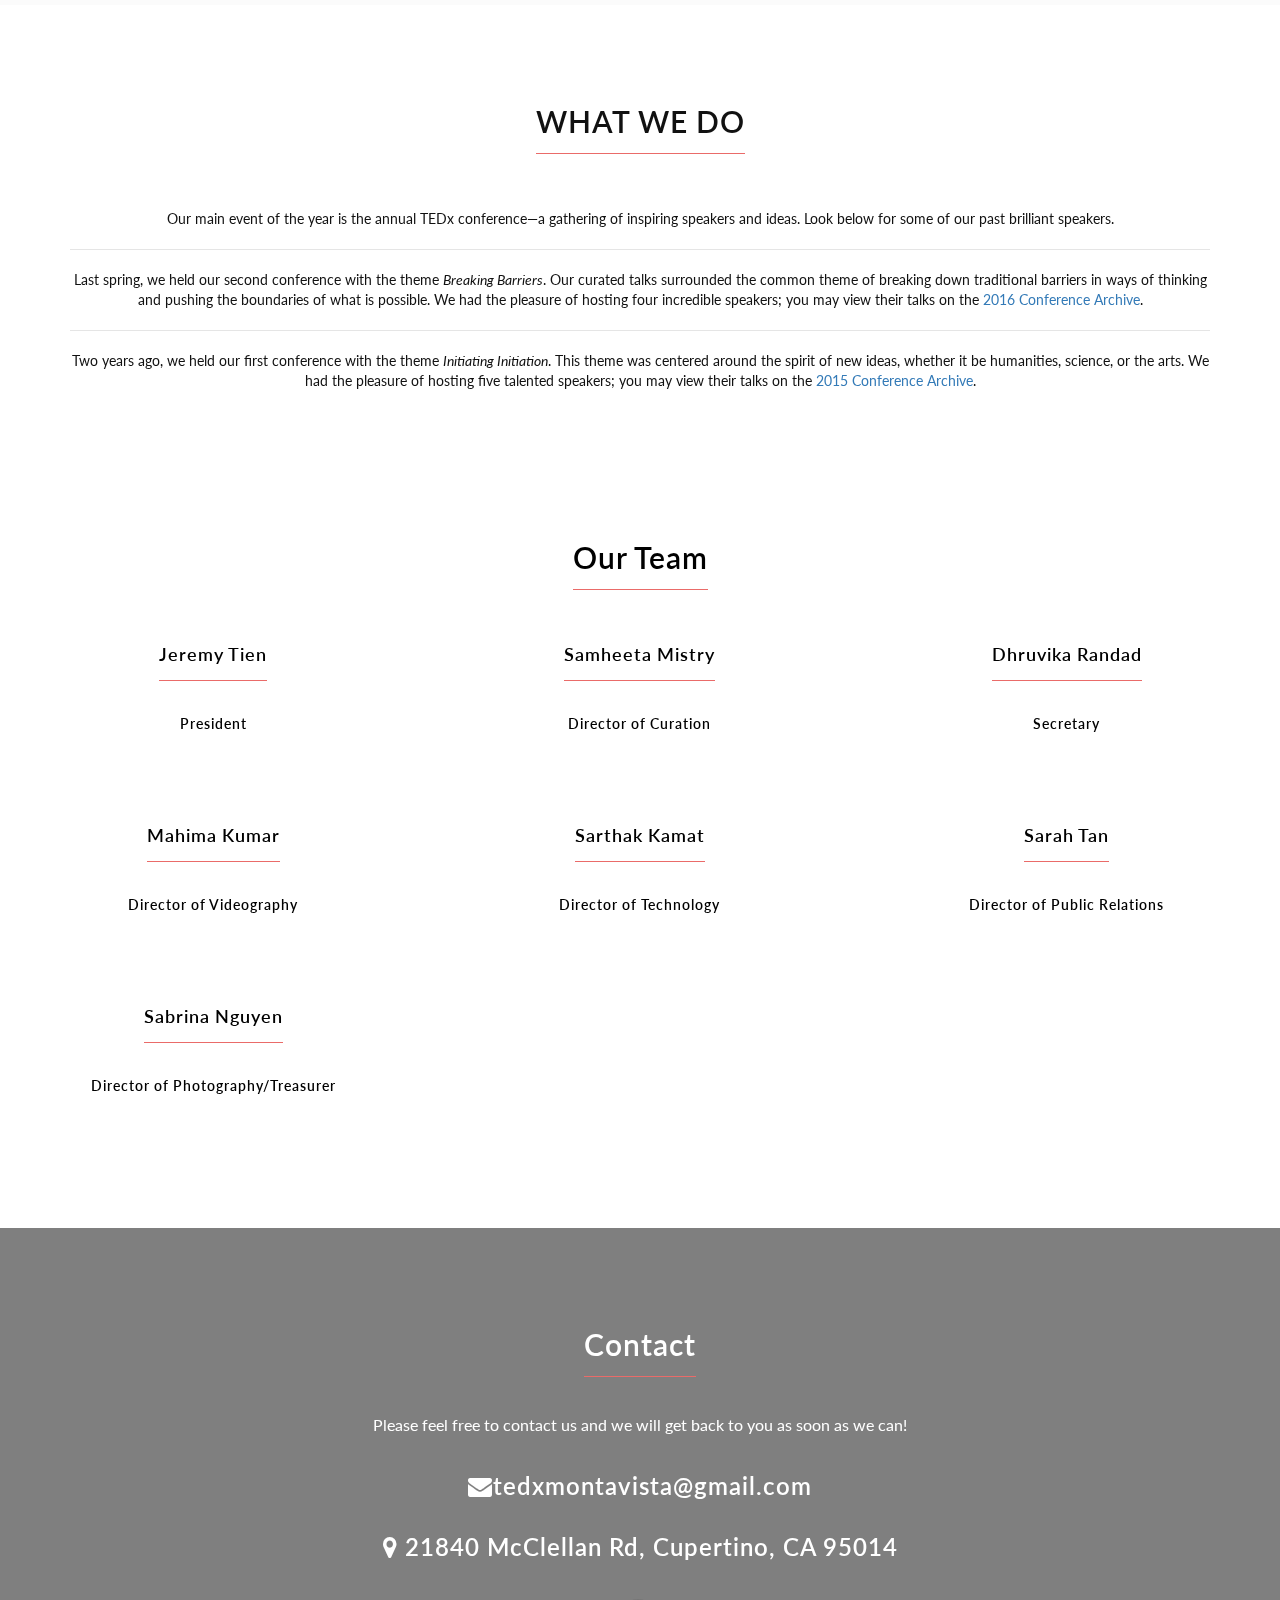
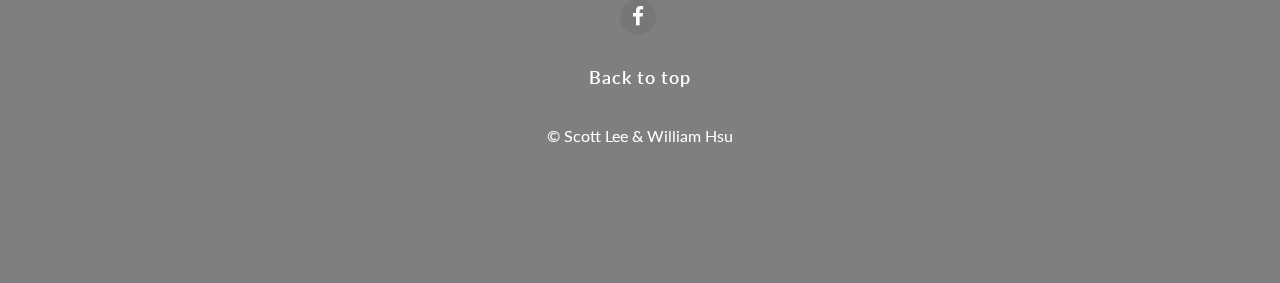
==== commit dc02a2e0: "Update index.html" ====
--- a/index.html
+++ b/index.html
@@ -76,7 +76,7 @@
 	<!-- Video background-->
 	<a id="bgndVideo" class="player" data-
 	   
-	   operty="{videoURL:'https://www.youtube.com/watch?v=3mdTTB6v94Y', containment:'.intro', autoPlay:true, loop:true, mute:true, startAt:8, stopAt: 60, quality:'small', opacity:1, showControls: false, showYTLogo:false, vol:0}"></a>
+	   operty="{videoURL:'videos/mainscreenvideo.mp4', containment:'.intro', autoPlay:true, loop:true, mute:true, startAt:8, stopAt: 60, quality:'small', opacity:1, showControls: false, showYTLogo:false, vol:0}"></a>
 
 	<div class="intro-body">
 		<div class="container">
@@ -206,7 +206,7 @@
 			<!-- <h5><a href="mailto:ankita.mitra@tedxmontavista.com">ankita.mitra@tedxmontavista.com</a></h5> -->
 		</div>
 		<div class="col-lg-4 col-md-6">
-			<h4 class="headerline"> Sarah Tan</h4>
+			<h4 class="headerline">Dhruvika Randad</h4>
 			<!-- <p><img src="img/michael-ding.jpg" class="img-responsive center-block" alt=""></p> -->
 			<h5>Secretary</h5>
 			<!-- <h5><a href="mailto:samheeta.mistry@tedxmontavista.com">samheeta.mistry@tedxmontavista.com</a></h5> -->
@@ -227,7 +227,7 @@
 			<!--<h5><a href="mailto:william.hsu@tedxmontavista.com">william.hsu@tedxmontavista.com</a></h5> -->
 		</div>
 		<div class="col-lg-4 col-md-6">
-			<h4 class="headerline">Dhruvika Randad</h4>
+			<h4 class="headerline">Sarah Tan</h4>
 			<!-- <p><img src="img/scott-lee.jpg" class="img-responsive center-block" alt=""></p> -->
 			<h5>Director of Public Relations</p>
 			<!-- <h5><a href="mailto:tejas.bhat@tedxmontavista.com">tejas.bhat@tedxmontavista.com</a></h5> -->
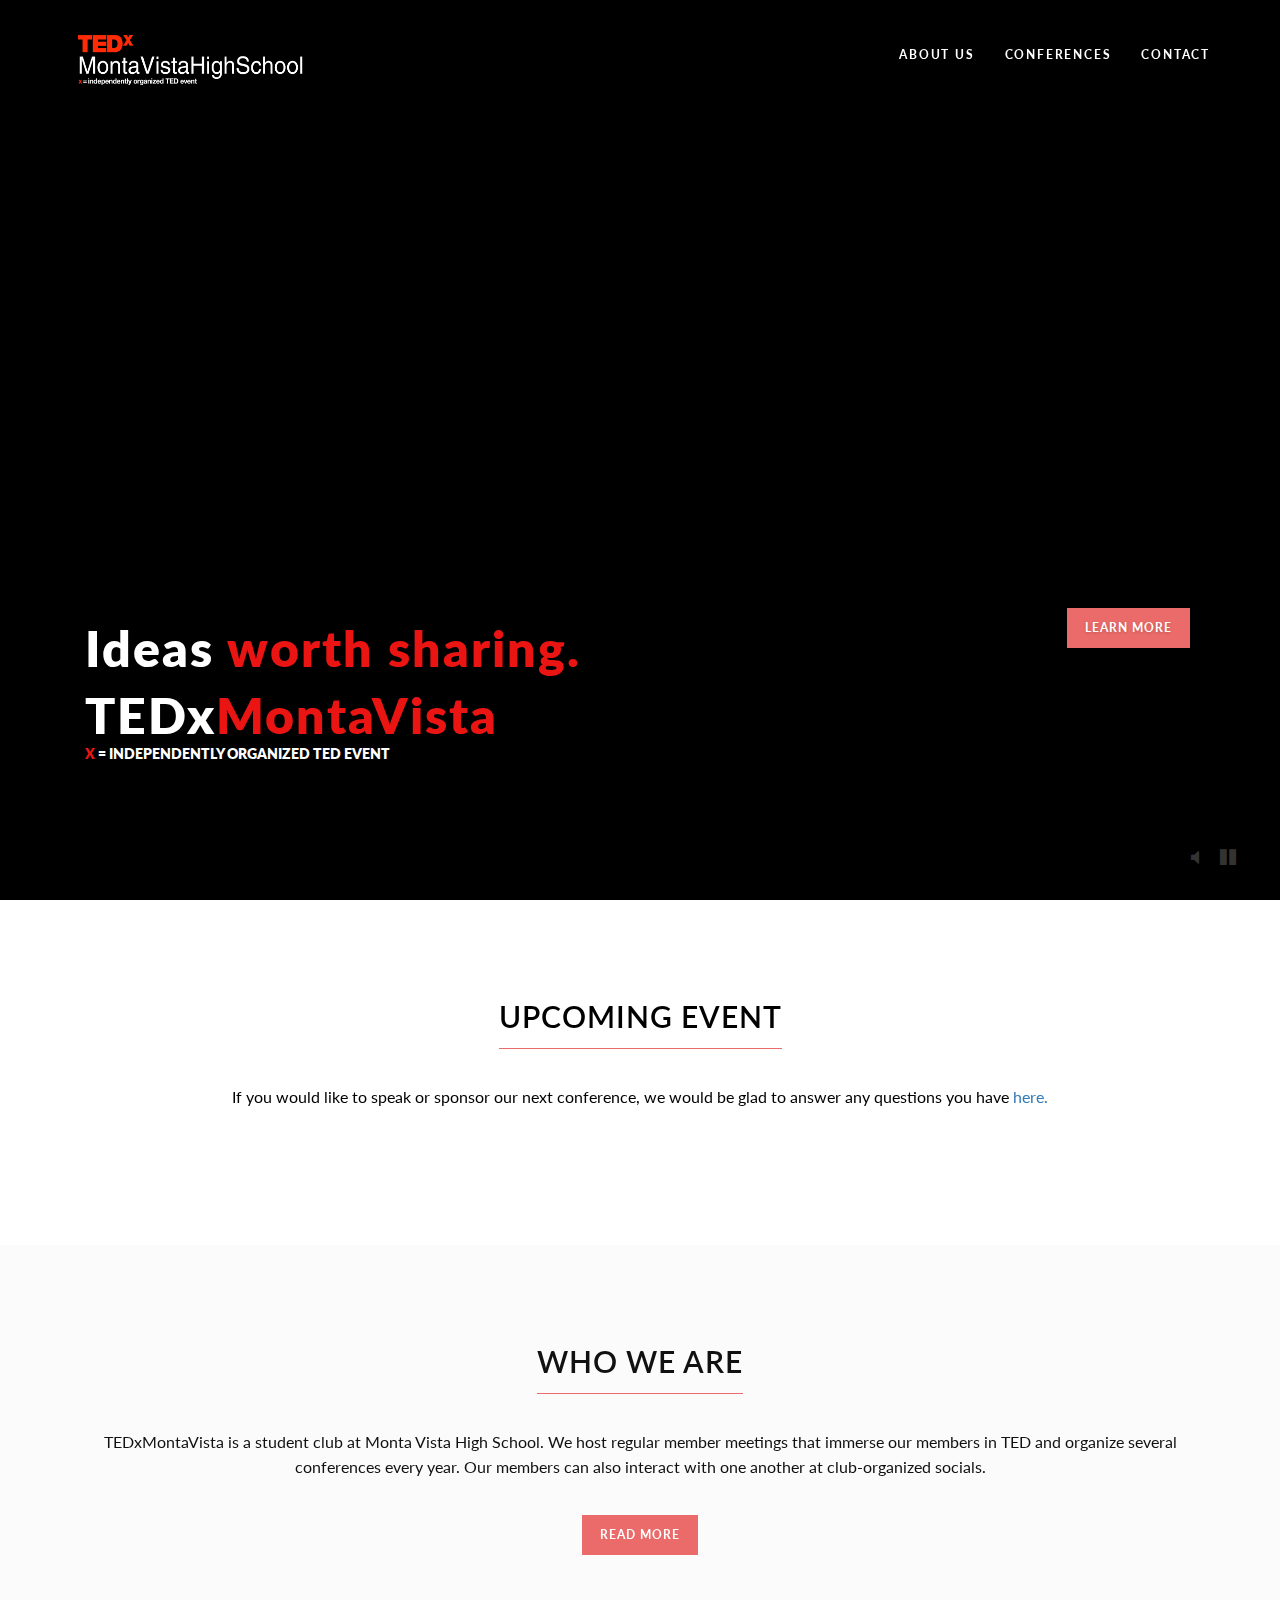
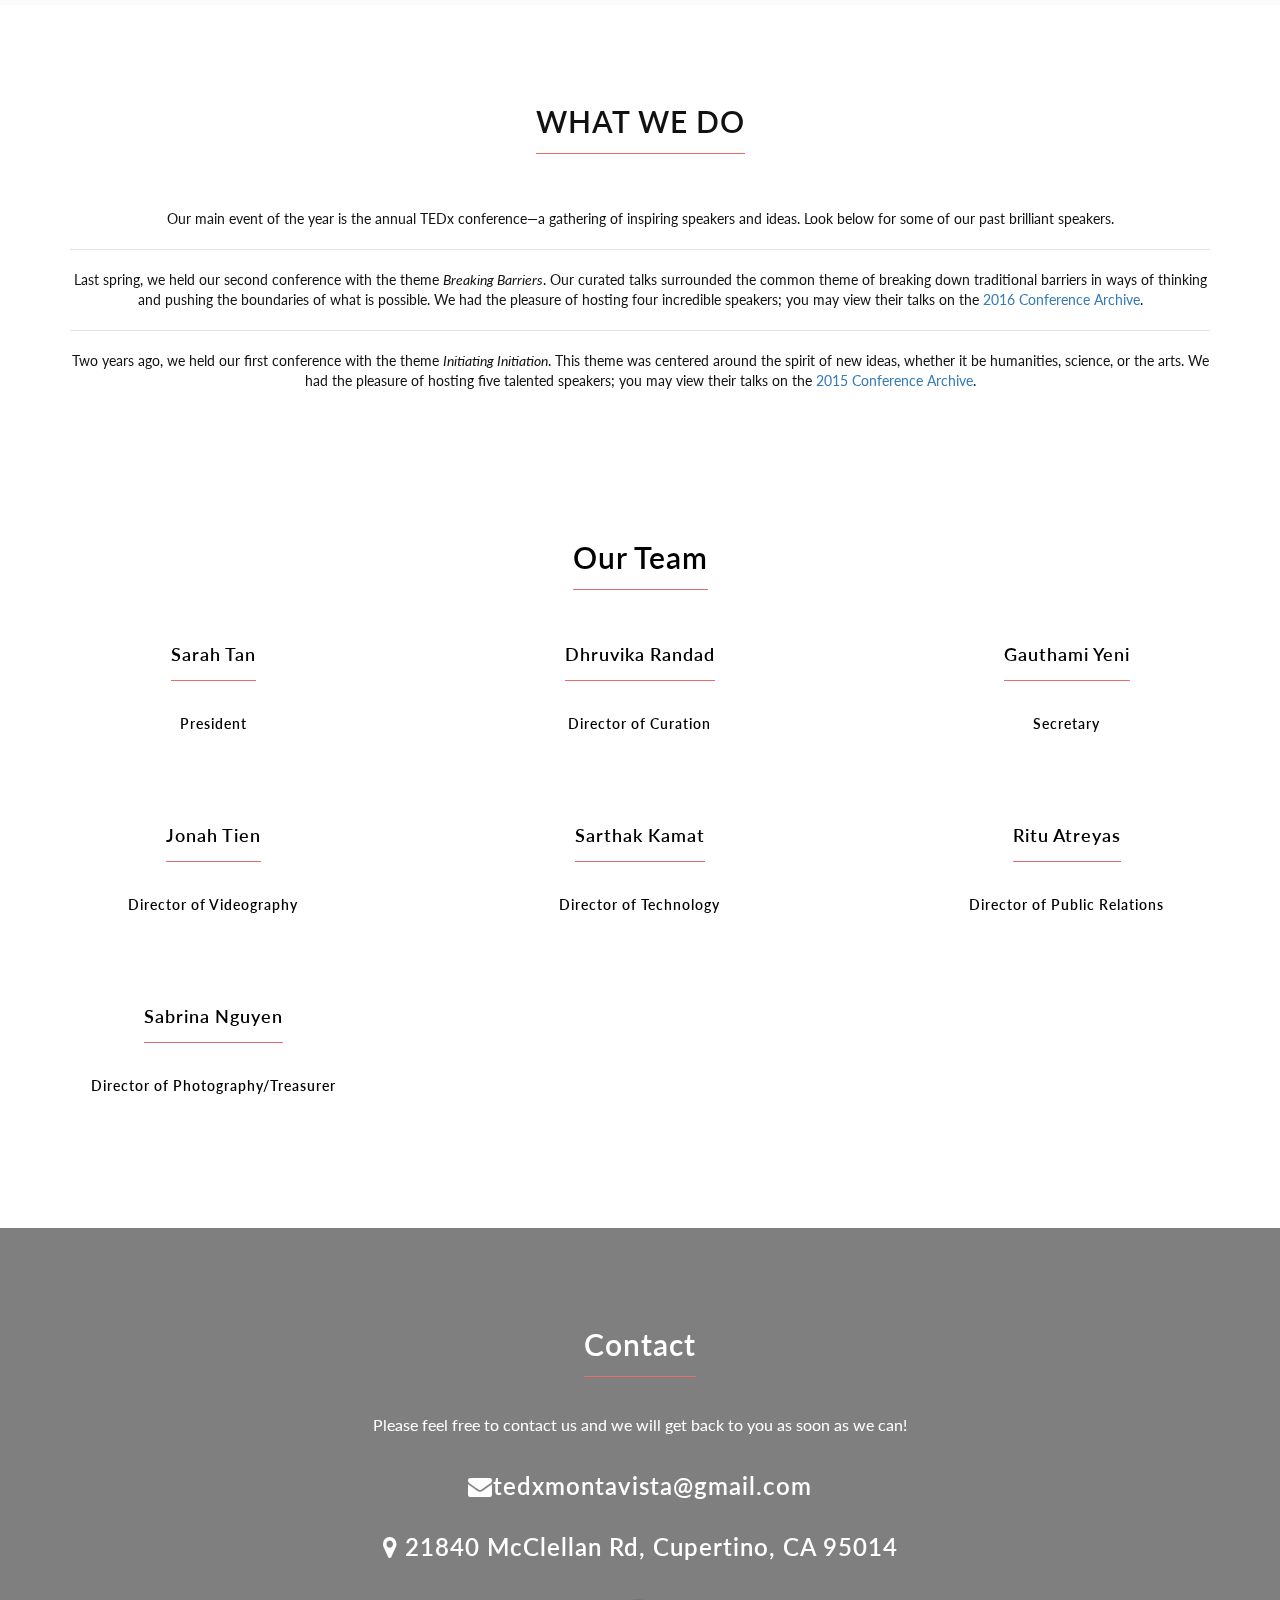
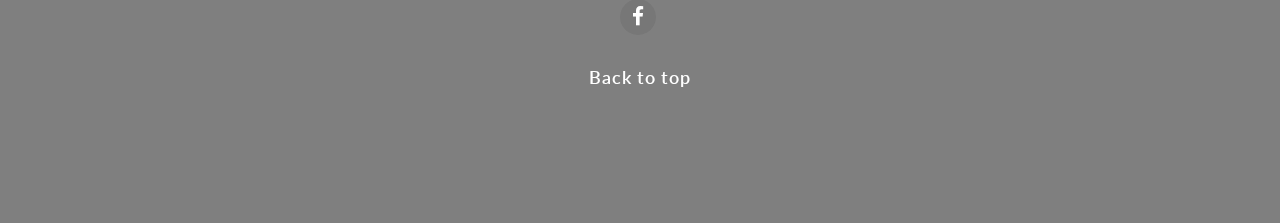
==== commit dbce6389: "Update index.html" ====
--- a/index.html
+++ b/index.html
@@ -53,6 +53,7 @@
 							<ul class="dropdown-menu">
 								<li><a href="2015.html">2015: Initiating Innovation</a></li>
 								<li><a href="2016.html">2016: Breaking Barriers</a></li>
+								<li><a href="2019.html">2019: Redefining Reality</a></li>
 							</ul>
 						</li>
 						<!--
@@ -76,7 +77,7 @@
 	<!-- Video background-->
 	<a id="bgndVideo" class="player" data-
 	   
-	   operty="{videoURL:'videos/mainscreenvideo.mp4', containment:'.intro', autoPlay:true, loop:true, mute:true, startAt:8, stopAt: 60, quality:'small', opacity:1, showControls: false, showYTLogo:false, vol:0}"></a>
+	   operty="{videoURL:'https://www.youtube.com/watch?v=3mdTTB6v94Y', containment:'.intro', autoPlay:true, loop:true, mute:true, startAt:8, stopAt: 60, quality:'small', opacity:1, showControls: false, showYTLogo:false, vol:0}"></a>
 
 	<div class="intro-body">
 		<div class="container">
@@ -194,19 +195,19 @@
 	<div class="row">
 		<h2 class="headerline">Our Team</h2><br>
 <div class="col-lg-4 col-md-6">
-			<h4 class="headerline">Jeremy Tien</h4>
+			<h4 class="headerline">Sarah Tan</h4>
 			<!-- <p><img src="img/jeremy-chen.jpg" class="img-responsive center-block" alt=""></p> -->
 			<h5>President</h5>
 			<!-- <h5><a href="mailto:jeremy.tien@tedxmontavista.com">jeremy.tien@tedxmontavista.com</a></h5> -->
 		</div>
 		<div class="col-lg-4 col-md-6">
-			<h4 class="headerline">Samheeta Mistry</h4>
+			<h4 class="headerline">Dhruvika Randad</h4>
 			<!-- <p><img src="img/michael-ding.jpg" class="img-responsive center-block" alt=""></p> -->
 			<h5>Director of Curation</p>
 			<!-- <h5><a href="mailto:ankita.mitra@tedxmontavista.com">ankita.mitra@tedxmontavista.com</a></h5> -->
 		</div>
 		<div class="col-lg-4 col-md-6">
-			<h4 class="headerline">Dhruvika Randad</h4>
+			<h4 class="headerline">Gauthami Yeni</h4>
 			<!-- <p><img src="img/michael-ding.jpg" class="img-responsive center-block" alt=""></p> -->
 			<h5>Secretary</h5>
 			<!-- <h5><a href="mailto:samheeta.mistry@tedxmontavista.com">samheeta.mistry@tedxmontavista.com</a></h5> -->
@@ -215,7 +216,7 @@
 	<br><br><br>
 	<div class="row">
 		<div class="col-lg-4 col-md-6">
-			<h4 class="headerline">Mahima Kumar</h4>
+			<h4 class="headerline">Jonah Tien</h4>
 			<!-- <p><img src="img/scott-lee.jpg" class="img-responsive center-block" alt=""></p> -->
 			<h5>Director of Videography</p>
 			<!-- <h5><a href="mailto:mahima.kumar@tedxmontavista.com">mahima.kumar@tedxmontavista.com</a></h5> -->
@@ -227,7 +228,7 @@
 			<!--<h5><a href="mailto:william.hsu@tedxmontavista.com">william.hsu@tedxmontavista.com</a></h5> -->
 		</div>
 		<div class="col-lg-4 col-md-6">
-			<h4 class="headerline">Sarah Tan</h4>
+			<h4 class="headerline">Ritu Atreyas</h4>
 			<!-- <p><img src="img/scott-lee.jpg" class="img-responsive center-block" alt=""></p> -->
 			<h5>Director of Public Relations</p>
 			<!-- <h5><a href="mailto:tejas.bhat@tedxmontavista.com">tejas.bhat@tedxmontavista.com</a></h5> -->
@@ -256,7 +257,6 @@
 			<li><a href="https://www.facebook.com/TEDxMontaVista"><span class="fa-stack"><i class="fa fa-circle fa-stack-2x"></i><i class="fa fa-facebook fa-stack-1x fa-inverse"></i></span></a></li>
 		</ul>
 		<h4><a href="#page-top" class="email">Back to top</a></h4>
-		<p class="">&copy; Scott Lee &amp; William Hsu</p>
 	</div>
 </section>
 
